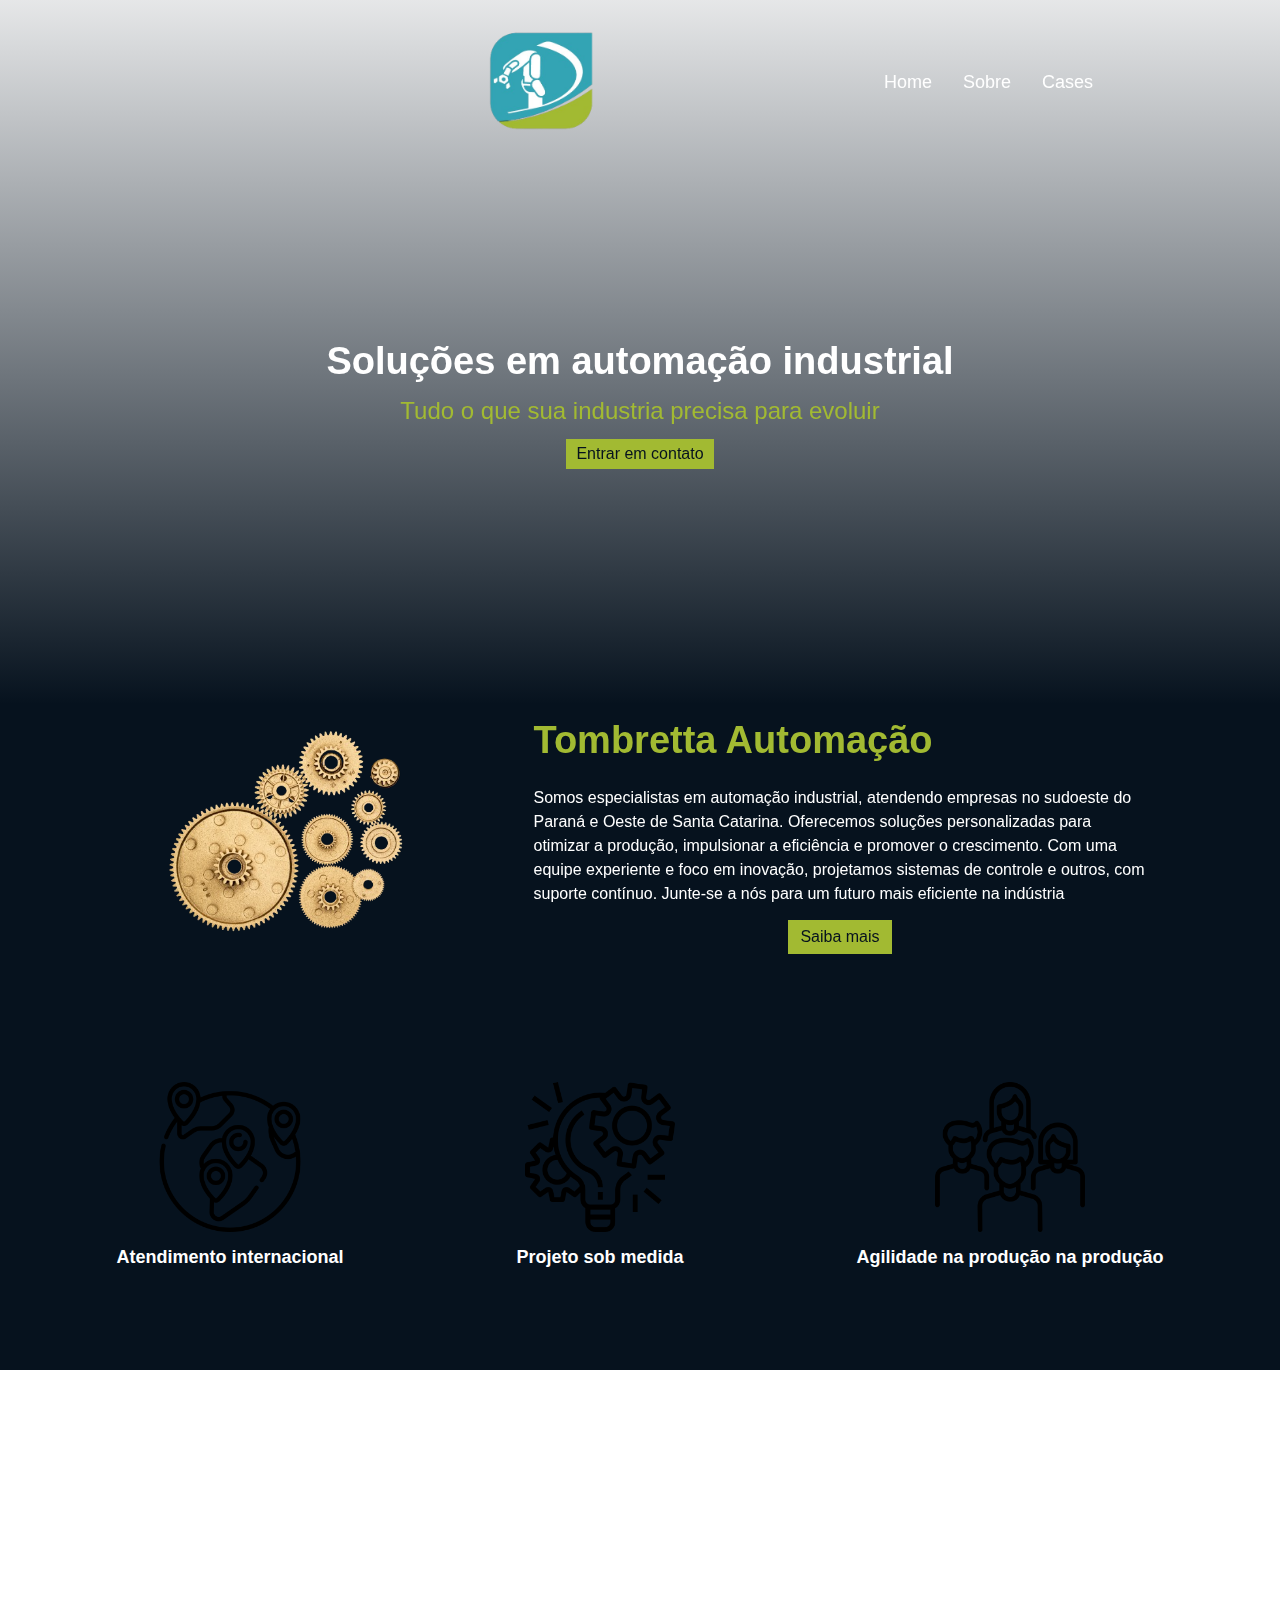
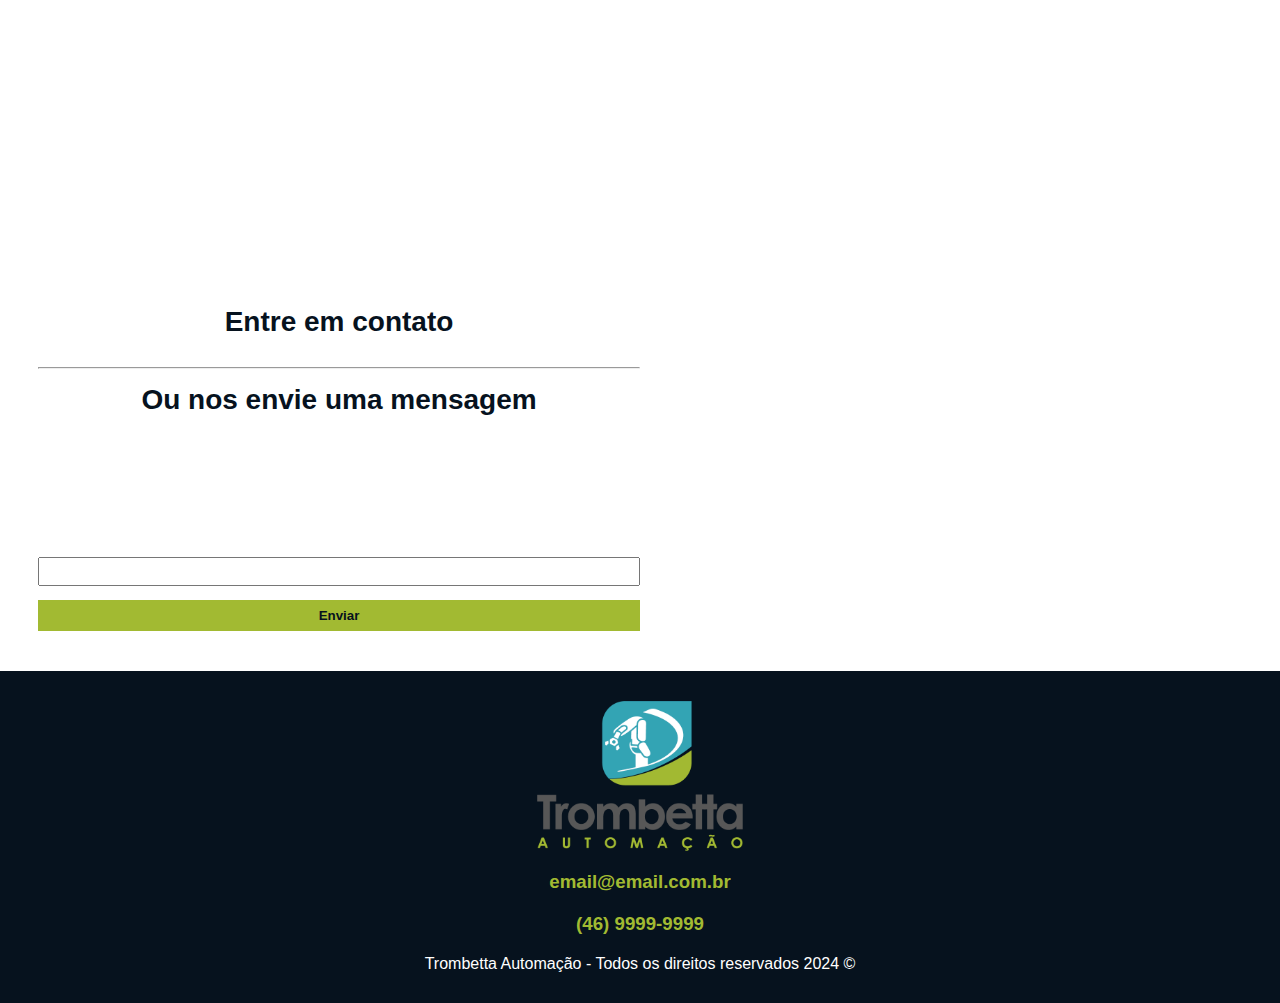
==== index.html @ 435d7c2f "first commit" ====
<!DOCTYPE html>
<html lang="en">
<head>
    <meta charset="UTF-8">
    <meta name="viewport" content="width=device-width, initial-scale=1.0">
    <!--Css-->
    <link href="https://unpkg.com/aos@2.3.1/dist/aos.css" rel="stylesheet"/>
    <!--icones-->
    <script src="https://unpkg.com/aos@2.3.1/dist/aos.js"></script>
    <!--Animação-->
    <link rel="stylesheet" href="styles.css">
    <link rel="stylesheet" href="https://cdnjs.cloudflare.com/ajax/libs/font-awesome/6.0.0-beta3/css/all.min.css" integrity="sha512-Fo3rlrZj/k7ujTnHg4CGR2D7kSs0v4LLanw2qksYuRlEzO+tcaEPQogQ0KaoGN26/zrn20ImR1DfuLWnOo7aBA==" crossorigin="anonymous" referrerpolicy="no-referrer" />
    <title>Trombetta Automação -Soluções em automação industrial</title>
</head>
<body>
    <!--header-->
    <div class="bg-header">
        <header>
            <nav class="container">
                <div class="icons-header" data-aos="fade-down">
                    <a href="#">
                        <i class="fa-brands fa-instagram fa-2x"></i>
                    </a>
                    <a href="#">
                        <i class="fa-brands fa-linkedin fa-2x"></i>
                    </a>
                    <a href="#">
                        <i class="fa-brands fa-whatsapp fa-2x"></i>
                    </a>
                </div>
                <div class="logo-header" data-aos="flip-left"
                data-aos-easing="ease-out-cubic"
                data-aos-duration="2000">
                    <img src="assets/logoheader-removebg-preview.png" alt="">
                </div>
                <div class="links-header" data-aos="fade-down">
                    <a href="#">Home</a>
                    <a href="#">Sobre</a>
                    <a href="#">Cases</a>
                </div>
                <div class="menu-mobile">
                    <button onClick='abrirMenu()'>
                        <img src="assets/cardapio.png" alt="">
                    </button>
                </div>
                <div id="menuMobile"  class="links-header-mobile">
                    <button onClick="fechar()">X</button>
                    <a href="#">Home</a>
                    <a href="#">Sobre</a>
                    <a href="#">Cases</a>
                    <div class="icons-header-mobile">
                        <a href="#">
                            <i class="fa-brands fa-instagram fa-2x"></i>
                        </a>
                        <a href="#">
                            <i class="fa-brands fa-linkedin fa-2x"></i>
                        </a>
                        <a href="#">
                            <i class="fa-brands fa-whatsapp fa-2x"></i>
                        </a>
                    </div>
                </div>
            </nav>  
            <section class="description-header" data-aos="zoom-in">
                <h1>
                    Soluções em automação industrial
                </h1>
                <span>
                    Tudo o que sua industria precisa para evoluir
                </span>
                <a href="#">
                    Entrar em contato
                </a>
            </section>        
        </header>
    </div>
    <!--sobre-->
    <section class="sobre container">
        <div class="img-sobre" data-aos="zoom-in">
            <img src="assets/engranagem.png" alt="">
        </div>
        <div class="description-sobre" data-aos="zoom-in-left">
            <h2>Tombretta Automação</h2>
            <p>
                Somos especialistas em automação industrial, atendendo empresas no sudoeste do Paraná e Oeste de Santa
                Catarina. Oferecemos soluções personalizadas para otimizar a produção, impulsionar a eficiência e promover o
                crescimento. Com uma equipe experiente e foco em inovação, projetamos sistemas de controle e outros, com
                suporte contínuo. Junte-se a nós para um futuro mais eficiente na indústria
            </p>
            <a href="#">Saiba mais</a>
        </div>
    </section>
    <!--ideias-->
    <section class="ideias container" >
        <div class="ideia">
            <img src="assets/internacional.png" alt="">
            <h5>Atendimento internacional</h5>
        </div>
        <div class="ideia">
            <img src="assets/gerenciamento-de-projetos.png" alt="">
            <h5>Projeto sob medida</h5>
        </div>
        <div class="ideia">
            <img src="assets/pessoas-juntas.png" alt="">
            <h5>Agilidade na produção na produção</h5>
        </div>
    </section>
    <!--cases-->
    <section class="cases-container container" data-aos="fade-up"
    data-aos-duration="3000">
        <h2>Cases</h2>
        <p>
            As <strong>melhores</strong> e mais <strong>atuais tecnologias</strong> trabalhando a favor do seu crescimento
        </p>
        <div class="cases">
            <div class="case">
                <img src="https://www.foment.com/wp-content/uploads/2018/01/industria-4.0.png" alt="">
                <div class="cases-info">
                    <span>Industria 4.0</span>
                    <a href="#">Saiba mais</a>
                </div>
            </div>
            <div class="case">
                <img src="https://avatars.mds.yandex.net/i?id=b4e3a65189e985feb6560a2d6c8445c24c251e05-10332876-images-thumbs&n=13" alt="">
                <div class="cases-info">
                    <span>Sistema de posicionamento</span>
                    <a href="#">Saiba mais</a>
                </div>
            </div>
            <div class="case">
                <img src="https://franklinempire.com/media/wysiwyg/services-banner/automation2.jpg" alt="">
                <div class="cases-info">
                    <span>Sistema de pesagem</span>
                    <a href="#">Saiba mais</a>
                </div>
            </div>
            <div class="case">
                <img src="https://avatars.mds.yandex.net/i?id=f93cc13735b51cd46ed39b1ab450ce4689fd800f-10108140-images-thumbs&n=13" alt="">
                <div class="cases-info">
                    <span>Programação CLP</span>
                    <a href="#">Saiba mais</a>
                </div>
            </div>
        </div>
    </section>
    <!--Contato-->
    <section class="contato container">
        <div class="contato-info">
            <h2>Entre em contato</h2>
            <div class="icons-contato">
                <a href="#">
                    <i class="fa-brands fa-instagram fa-2x"></i>
                </a>
                <a href="#">
                    <i class="fa-brands fa-linkedin fa-2x"></i>
                </a>
                <a href="#">
                    <i class="fa-brands fa-whatsapp fa-2x"></i>
                </a>
                <a href="#">
                    <i class="fa-regular fa-envelope fa-2x"></i>
                </a>
            </div>
            <hr>
            <h2>Ou nos envie uma mensagem</h2>
            <form class="form" action="">
                <label data-aos="fade-right" for="">Email</label>
                <input data-aos="fade-right" type="email" required>
                <label data-aos="fade-right" for="">Nome</label>
                <input data-aos="fade-right" type="text">
                <label data-aos="fade-right" for="">Telefone</label>
                <input type="number">
                <button>Enviar</button>
            </form>

        </div>
        <div class="localizacao-info">
            <iframe src="https://www.google.com/maps/embed?pb=!1m18!1m12!1m3!1d114559.07396530696!2d-52.8325105072287!3d-26.197619633475313!2m3!1f0!2f0!3f0!3m2!1i1024!2i768!4f13.1!3m3!1m2!1s0x94e5533f62e22c55%3A0x74c614e61d62d7ce!2sPato%20Branco%2C%20PR!5e0!3m2!1spt-BR!2sbr!4v1703848827843!5m2!1spt-BR!2sbr" width="100%" height="400px" style="border:0;" allowfullscreen="" loading="lazy" referrerpolicy="no-referrer-when-downgrade"></iframe>
        </div>
    </section>

    <footer class="footer">
        <img src="assets/Ativo 2TROMBETA_AUTO02.png" alt="">
        <h3>email@email.com.br</h3>
        <h3>(46) 9999-9999</h3>
        <span>Trombetta Automação - Todos os direitos reservados 2024 &copy;</span>
    </footer>
</body>
<script src="script.js"></script>
</html>
---- styles.css ----
@import url('https://fonts.googleapis.com/css2?family=Nanum+Gothic&display=swap');

:root{
    --principal:rgba(6, 18, 30, 0.1);
    --secundaria:#06121e;
    --verde1:#33a5b479;
    --musgo:#a2ba32;
    --musgo2:#a1ba32dc;
    --verde2:#206b75;
    --branco:white;
}
/*Globais*/
*{
    margin: 0;
    padding: 0;
    box-sizing: border-box;
    font-family: sans-serif;
}

a{
    text-decoration: none;
}

button{
    background-color: transparent;
    border: none;
}

/*header*/
.bg-header{
    background-image: linear-gradient(to bottom, rgba(6, 18, 30, 0.1), #06121e), url("./assets/11.svg");
        background-position: center;
        background-repeat: no-repeat;
        background-size: cover;
        z-index: -1;
}

.container {
    max-width: 1440px;
    margin: 0 auto;
    padding: 0 8px;
}

header{
    min-height: 500px;
    padding: 30px;
}

.icons-header{
    display: flex;
    gap: 14px;
}

.icons-header i{
    color: var(--branco);
}

.icons-header i:hover{
    color: var(--musgo);
}

header nav{
    display: flex;
    align-items: center;
    justify-content: space-around;
}

.logo-header img{
    height: 100px;
}

.links-header{
    display: flex;
    gap: 15px;
}

.links-header a{
    color: var(--branco);
    padding: 4px 8px;
    font-size: 18px;
}

.links-header a:hover{
    color: var(--musgo);
    border-bottom: 1px solid var(--musgo);
    padding: 4px 8px 2px 8px;
}

.description-header{
    margin: auto;
    min-height: 60vh;
    display: flex;
    flex-direction: column;
    align-items: center;
    justify-content: center;
    text-align: center;
}

.description-header h1{
    font-size: 38px;
    color: var(--branco);
    margin-bottom: 14px;
}

.description-header span{
    color: var(--musgo);
    margin-bottom: 14px;
    font-size: 24px;
}

.description-header a{
    padding: 6px 10px;
    background-color: transparent;
    color: var(--secundaria);
    background-color: var(--musgo);
}
/*menu-mobile*/
.menu-mobile{
    display: none;
}
.menu-mobile img{
    height: 60px;
    cursor: pointer;
}

#menuMobile{
    right: 0;
    top: 0;
    position: absolute;
    z-index: 999;
    display: none;
    align-items: center;
    justify-content: center;
    flex-direction: column;
    gap: 20px;
    background-color: var(--secundaria);
    height: 100%;
    width: 50%;
}
#menuMobile a{
    padding: 4px 8px;
    color: white;
}

#menuMobile a:hover{
    color: var(--musgo);
    padding: 4px 8px 3px 8px;
    border-bottom: 1px solid var(--musgo);
}
#menuMobile button{
    top: 10px;
    right: 5px;
    position: absolute;
    
    cursor: pointer;
    color: red;
    font-size: 14px;
    background-color: var(--musgo);
    padding: 5px;
}

@media screen and (max-width:768px) {
    .logo-header img{
        height: 70px;
    }
    
    .menu-mobile{
        display: flex;
    }

    .icons-header{
        display: none;
    }

    .links-header{
        display: none;
    }

    header nav{
        justify-content: space-between;
    }

   
}

/*sobre*/
.sobre{
    flex-wrap: wrap;
    display: flex;
    align-items: center;
    justify-content: center;
    background-color: var(--secundaria);
}

.img-sobre{
    max-width: 100%;
    overflow: hidden;
    display: flex;
}

.img-sobre img{
    margin: 0 auto;
    max-width: 400px;
}

.sobre h2{
    font-size: 38px;
    color: var(--musgo);
    margin-bottom: 24px;
}

.sobre p{
    color: var(--branco);
    line-height: 150%;
    margin-bottom: 14px;
}

.description-sobre{
    max-width: 613px;
    display: flex;
    flex-direction: column;
}

.description-sobre a{
    margin: 0 auto;
    max-width: 30%;
    padding: 8px 12px;
    background-color: var(--musgo);
    color: var(--secundaria);
}

.description-sobre a:hover{
    background-color: var(--musgo2);
}

@media screen and (max-width:768px) {
    .img-sobre {
        width: 100%;
    }

    .sobre h2{
        text-align: center;
    }
}
/*ideias*/
.ideias{
    display: flex;
    align-items: center;
    justify-content: space-around;
    min-height: 400px;
    background-color: var(--secundaria);
    flex-wrap: wrap;
    padding: 30px;
}

.ideia{
    margin-top: 10px;
    gap: 15px;
    display: flex;
    flex-direction: column;
    align-items: center;
}

.ideia img{
    width: 150px;
    filter: brightness(200%);
}

.ideia h5{
    font-size: 18px;
    color: var(--branco);
}
/*cases*/
.cases-container{
    display: flex;
    align-items: center;
    justify-content: center;
    flex-direction: column;
    padding: 54px 14px;
}

.cases-container h2{
    font-size: 38px;
    color: var(--secundaria);
}

.cases-container p{
    text-align: center;
    margin-bottom: 24px;
}
.cases{
    display: flex;
    align-items: center;
    justify-content: center;
    gap: 16px;
    flex-wrap: wrap;
}

.case{
    display: flex;
    flex-direction: column;
    border-radius: 8px;
    box-shadow: 0px -1px 17px -4px rgba(0, 0, 0, 0.5);
    overflow: hidden;
}

.case img{
    width: 100%;
    min-height: 250px;
    max-width: 354px;
    max-width: 354px;
    transition: transform 0.9s;
}

.case img:hover {
    transform: scale(1.2);
    z-index: 1;
}

.cases-info{
    color: var(--secundaria);
    width: 100%;
    display: flex;
    justify-content: space-between;
    padding: 14px;
    background-color: #fff;
    z-index: 99;
}

.case div a{
    padding: 4px 6px;
    background-color: var(--musgo);
}

.case div a:hover{
    cursor: default;
    padding: 4px 6px;
    background-color: var(--musgo2);
}

/*contato info*/

.contato{
    min-height: 400px;
    width: 100%;
    display: flex;
    align-items: center;
}

.contato-info{
    padding: 30px;
}

.contato div{
    flex: 1;
}

.icons-contato{
    display: flex;
    align-items: center;
    justify-content: space-between;
}

.contato h2{
    margin-bottom: 14px;
    font-size: 28px;
    text-align: center;
    color: var(--secundaria);
}

.contato a{
    margin: 0 auto;
    color: var(--musgo);
}

.contato a:hover{
    color: var(--secundaria);
}

.form{
    text-align: left;
    display: flex;
    flex-direction: column;
    justify-content: center;
}

input{
    padding: 5px 0;
    width: 100%;
}

label{
    padding: 5px 0 0 0;
}

hr{
    margin: 15px auto;
}

.form button{
    color: var(--secundaria);
    font-weight: bold;
    margin-top: 14px;
    padding: 8px 10px;
    background-color: var(--musgo);
}

@media screen and (max-width:700px) {
    .contato{
        display: flex;
        align-items: center;
        flex-direction: column;
    }
}

/*Footer*/
footer{
    padding: 30px;
    display: flex;
    align-items: center;
    justify-content: center;
    flex-direction: column;
    background-color: var(--secundaria);
    gap: 20px;
}

footer img{
    height: 150px;
}

footer h3{
    color: var(--musgo);
}

footer span{
    color: white;
}
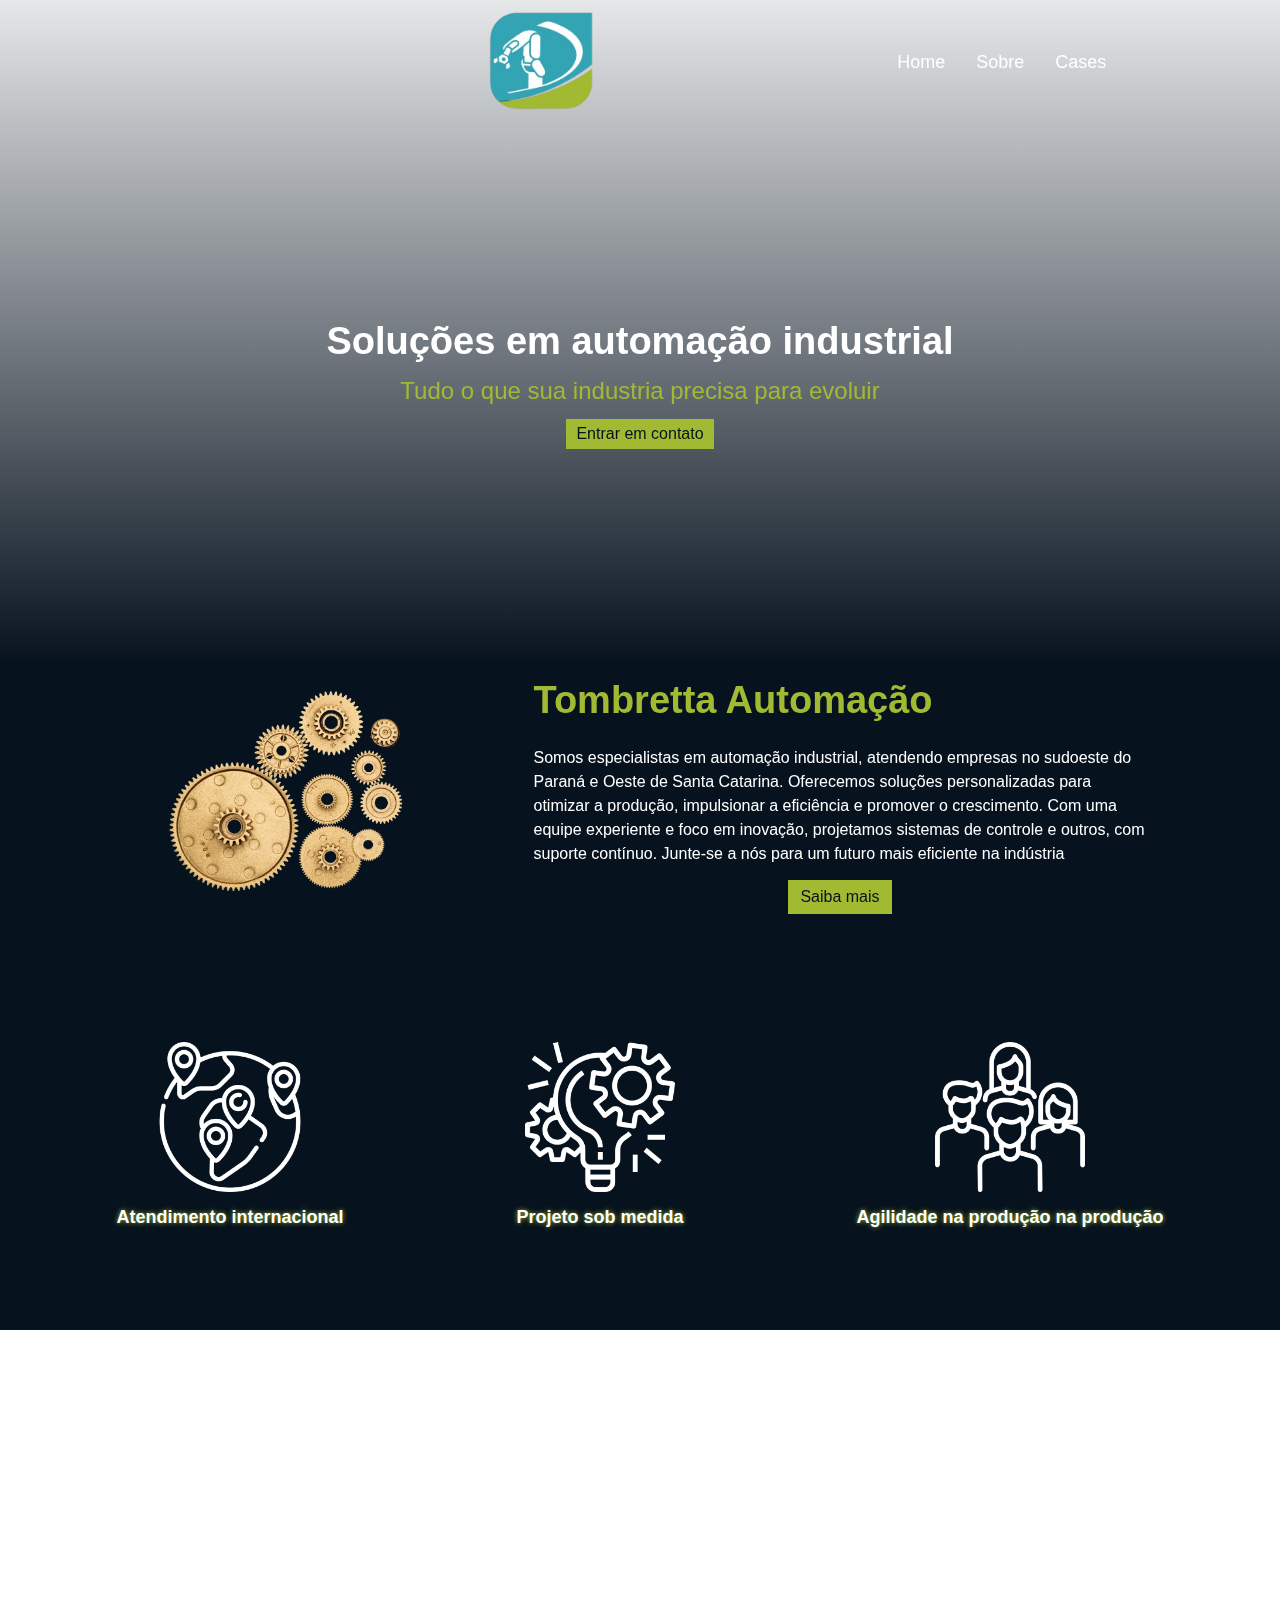
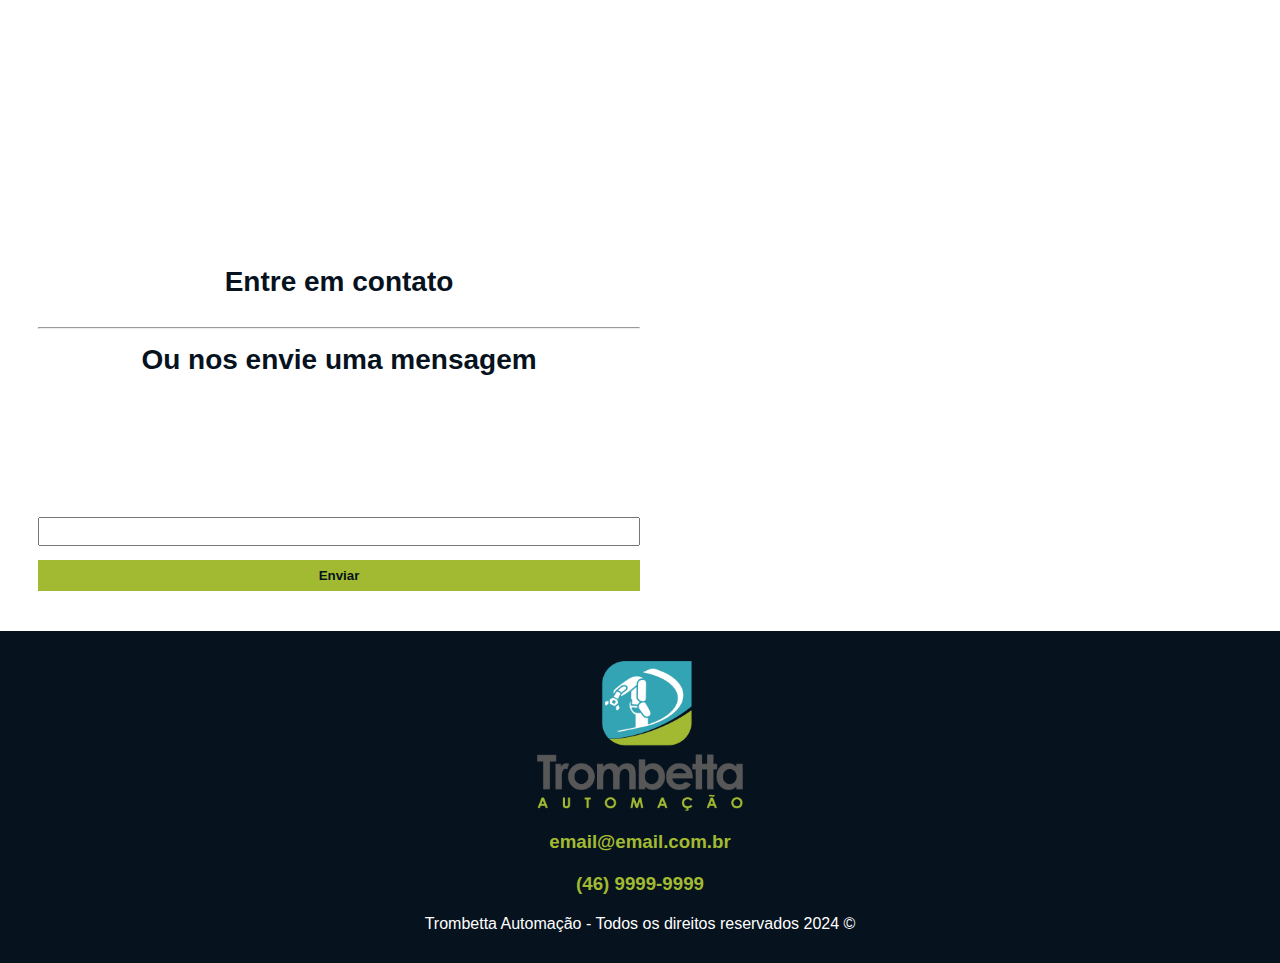
==== commit bdaed285: "atualização de layout" ====
--- a/index.html
+++ b/index.html
@@ -1,8 +1,9 @@
 <!DOCTYPE html>
-<html lang="en">
+<html lang="PT-BR">
 <head>
     <meta charset="UTF-8">
     <meta name="viewport" content="width=device-width, initial-scale=1.0">
+
     <!--Css-->
     <link href="https://unpkg.com/aos@2.3.1/dist/aos.css" rel="stylesheet"/>
     <!--icones-->
@@ -36,7 +37,7 @@
                 <div class="links-header" data-aos="fade-down">
                     <a href="#">Home</a>
                     <a href="#">Sobre</a>
-                    <a href="#">Cases</a>
+                    <a href="cases.html">Cases</a>
                 </div>
                 <div class="menu-mobile">
                     <button onClick='abrirMenu()'>
@@ -47,7 +48,7 @@
                     <button onClick="fechar()">X</button>
                     <a href="#">Home</a>
                     <a href="#">Sobre</a>
-                    <a href="#">Cases</a>
+                    <a href="cases.html">Cases</a>
                     <div class="icons-header-mobile">
                         <a href="#">
                             <i class="fa-brands fa-instagram fa-2x"></i>
@@ -117,28 +118,28 @@
                 <img src="https://www.foment.com/wp-content/uploads/2018/01/industria-4.0.png" alt="">
                 <div class="cases-info">
                     <span>Industria 4.0</span>
-                    <a href="#">Saiba mais</a>
+                    <a href="cases.html">Saiba mais</a>
                 </div>
             </div>
             <div class="case">
                 <img src="https://avatars.mds.yandex.net/i?id=b4e3a65189e985feb6560a2d6c8445c24c251e05-10332876-images-thumbs&n=13" alt="">
                 <div class="cases-info">
                     <span>Sistema de posicionamento</span>
-                    <a href="#">Saiba mais</a>
+                    <a href="cases.html">Saiba mais</a>
                 </div>
             </div>
             <div class="case">
                 <img src="https://franklinempire.com/media/wysiwyg/services-banner/automation2.jpg" alt="">
                 <div class="cases-info">
                     <span>Sistema de pesagem</span>
-                    <a href="#">Saiba mais</a>
+                    <a href="cases.html">Saiba mais</a>
                 </div>
             </div>
             <div class="case">
                 <img src="https://avatars.mds.yandex.net/i?id=f93cc13735b51cd46ed39b1ab450ce4689fd800f-10108140-images-thumbs&n=13" alt="">
                 <div class="cases-info">
                     <span>Programação CLP</span>
-                    <a href="#">Saiba mais</a>
+                    <a href="cases.html">Saiba mais</a>
                 </div>
             </div>
         </div>
@@ -186,5 +187,5 @@
         <span>Trombetta Automação - Todos os direitos reservados 2024 &copy;</span>
     </footer>
 </body>
-<script src="script.js"></script>
+<script src="script.js" defer></script>
 </html>--- a/styles.css
+++ b/styles.css
@@ -17,6 +17,10 @@
     font-family: sans-serif;
 }
 
+body{
+    max-width: 100vw;
+}
+
 a{
     text-decoration: none;
 }
@@ -25,6 +29,7 @@
     background-color: transparent;
     border: none;
 }
+
 
 /*header*/
 .bg-header{
@@ -39,11 +44,13 @@
     max-width: 1440px;
     margin: 0 auto;
     padding: 0 8px;
+    max-width: 100%;
 }
 
 header{
     min-height: 500px;
-    padding: 30px;
+    padding: 10px;
+    max-width: 100%;
 }
 
 .icons-header{
@@ -185,6 +192,7 @@
 
 /*sobre*/
 .sobre{
+    max-width: 100%;
     flex-wrap: wrap;
     display: flex;
     align-items: center;
@@ -193,7 +201,7 @@
 }
 
 .img-sobre{
-    max-width: 100%;
+    max-width: 100vw;
     overflow: hidden;
     display: flex;
 }
@@ -261,14 +269,16 @@
     align-items: center;
 }
 
+
 .ideia img{
     width: 150px;
-    filter: brightness(200%);
+    filter: invert(100%);
 }
 
 .ideia h5{
     font-size: 18px;
     color: var(--branco);
+    text-shadow: 0px 0px 5px #a2ba32;
 }
 /*cases*/
 .cases-container{
@@ -333,10 +343,11 @@
 }
 
 .case div a:hover{
-    cursor: default;
+    cursor: pointer;
     padding: 4px 6px;
     background-color: var(--musgo2);
 }
+
 
 /*contato info*/
 
@@ -434,4 +445,62 @@
 
 footer span{
     color: white;
+}
+
+/*cases.html*/
+.cases-sextion{
+    display: flex;
+    flex-direction: column;
+    padding: 10px;
+}
+
+.cases-sextion span{
+    text-align: center;
+    font-size: 38px;
+    color: var(--secundaria);
+    margin-bottom: 14px;
+}
+
+.cases-sextion p{
+    max-width: 80%;
+    margin: 0 auto;
+    text-align: center;
+    margin-bottom: 24px;
+}
+.img-cases-pg{
+    gap: 5px;
+    display: flex;
+    align-items: center;
+    flex-wrap: wrap;
+    overflow: hidden;
+}
+
+.img-cases-pg img{
+    flex: 1;
+    height: 200px;
+    max-width: 250px;
+    cursor: pointer;  
+}
+
+.img-cases-pg img:hover{
+    z-index: 1;
+    animation: scaleAnimation 2s;
+}
+
+@keyframes scaleAnimation {
+    0% {
+        transform: scale(1);
+    }
+    100% {
+        transform: scale(1.2);
+    }
+}
+
+@media screen and (max-width:700px) {
+    .img-cases-pg img{
+        flex: 1;
+        height: 200px;
+        max-width:500px;
+        cursor: pointer;  
+    }
 }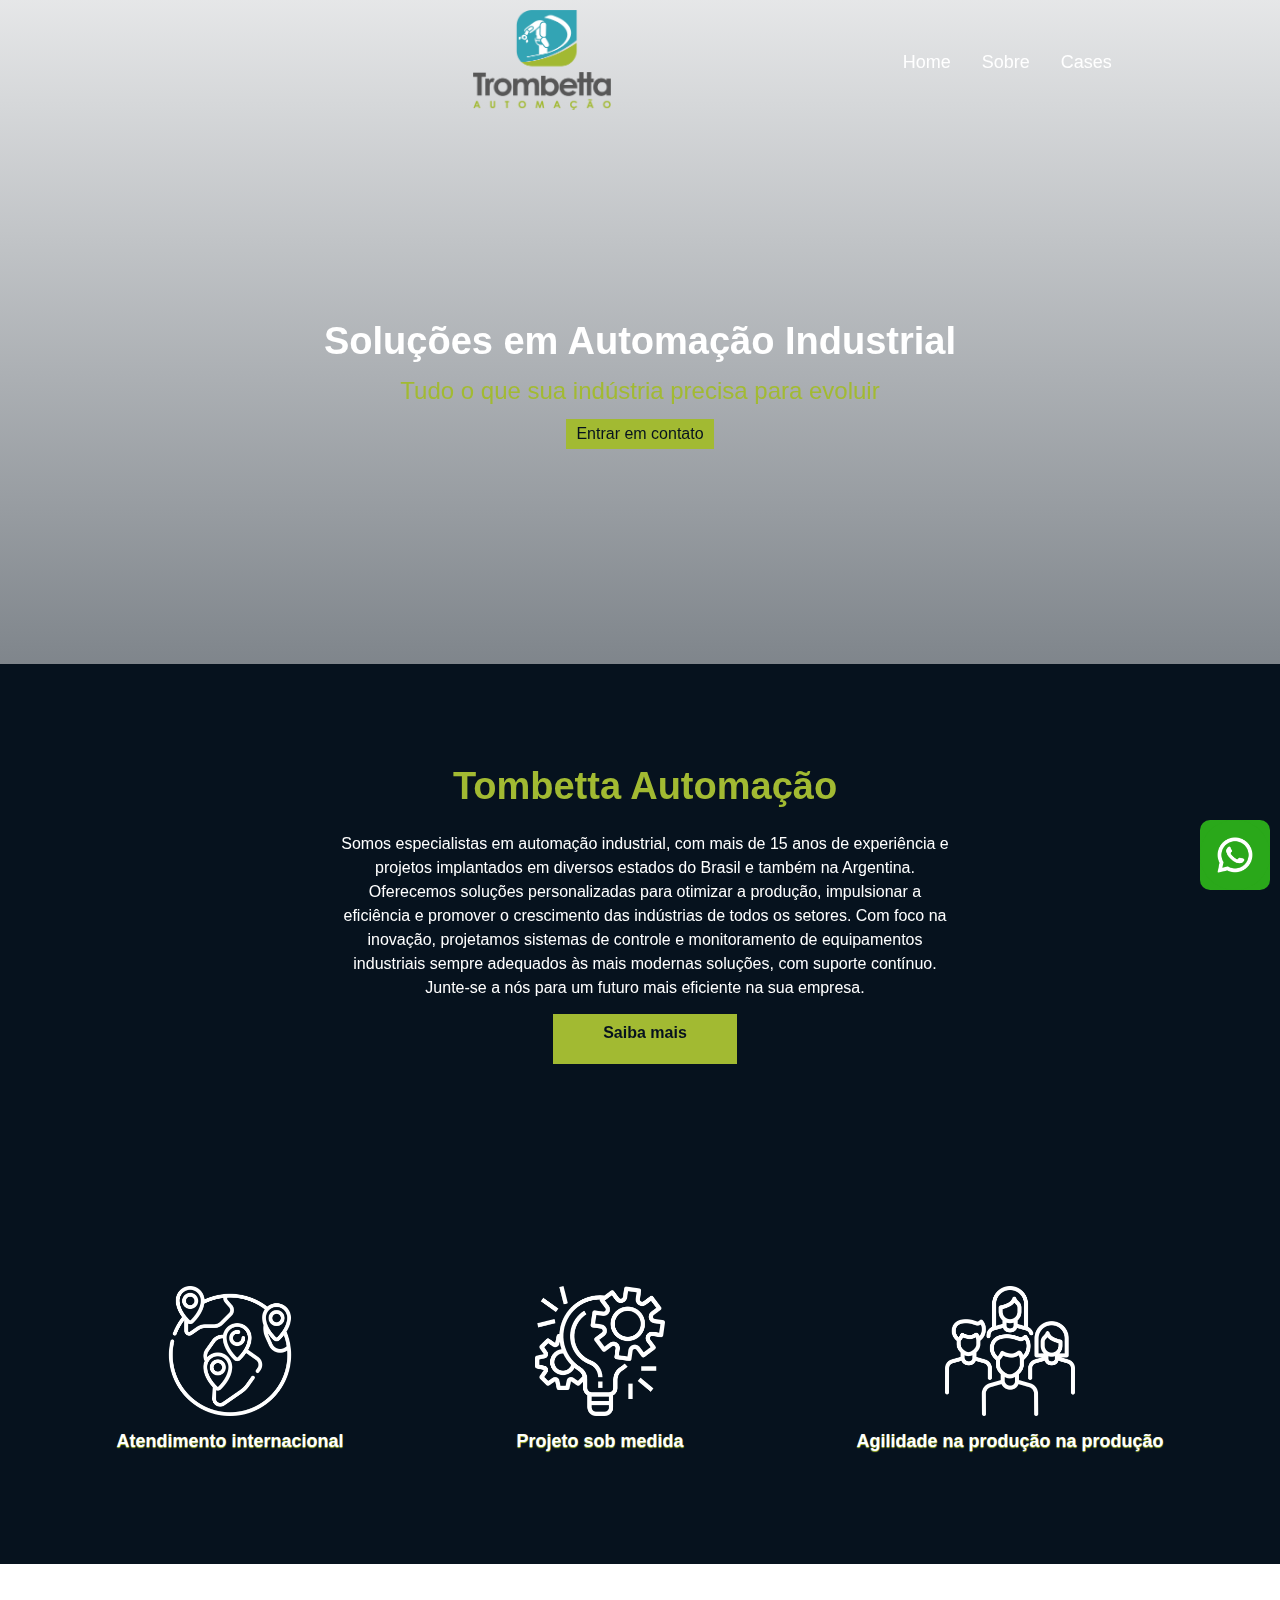
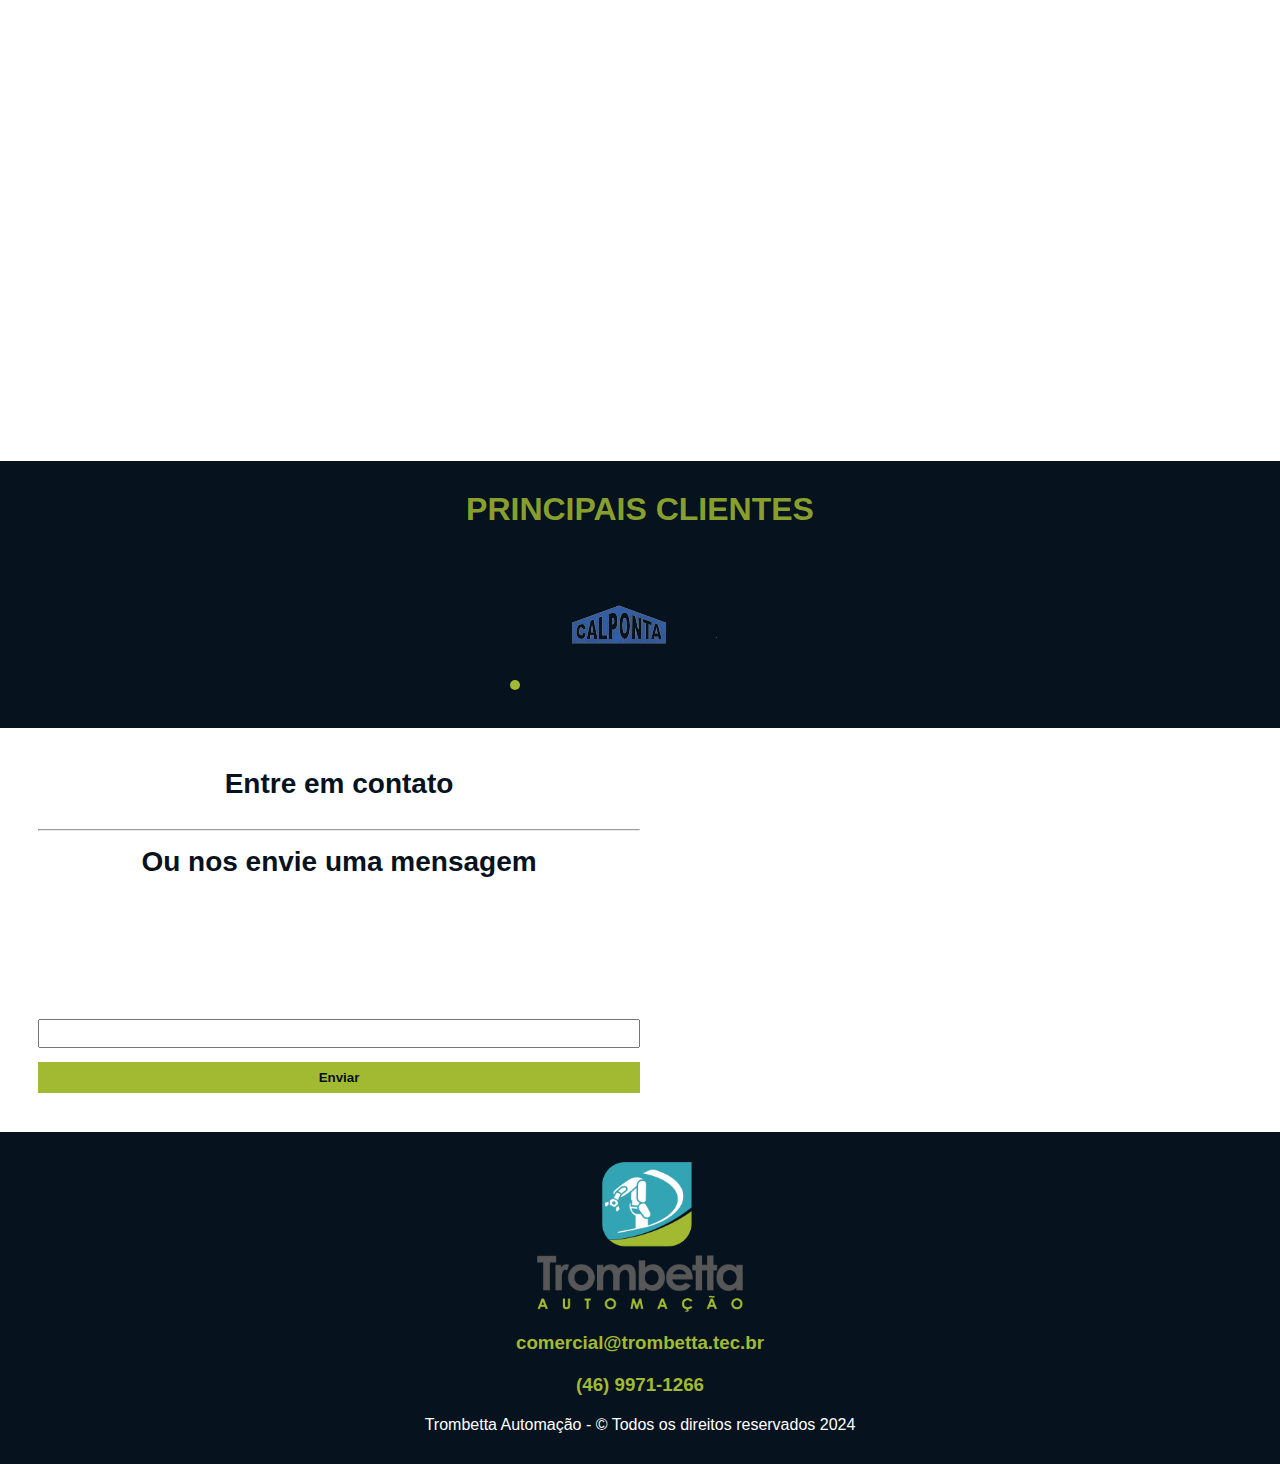
==== commit c5b16e1c: "alterações" ====
--- a/index.html
+++ b/index.html
@@ -25,14 +25,14 @@
                     <a href="#">
                         <i class="fa-brands fa-linkedin fa-2x"></i>
                     </a>
-                    <a href="#">
+                    <a href="https://wa.me/554699711266" target="_blank">
                         <i class="fa-brands fa-whatsapp fa-2x"></i>
                     </a>
                 </div>
                 <div class="logo-header" data-aos="flip-left"
                 data-aos-easing="ease-out-cubic"
                 data-aos-duration="2000">
-                    <img src="assets/logoheader-removebg-preview.png" alt="">
+                    <img src="assets/Ativo 2TROMBETA_AUTO02.png" alt="">
                 </div>
                 <div class="links-header" data-aos="fade-down">
                     <a href="#">Home</a>
@@ -64,12 +64,12 @@
             </nav>  
             <section class="description-header" data-aos="zoom-in">
                 <h1>
-                    Soluções em automação industrial
+                    Soluções em Automação Industrial
                 </h1>
                 <span>
-                    Tudo o que sua industria precisa para evoluir
+                    Tudo o que sua indústria precisa para evoluir
                 </span>
-                <a href="#">
+                <a href="https://wa.me/554699711266" target="_blank">
                     Entrar em contato
                 </a>
             </section>        
@@ -78,17 +78,14 @@
     <!--sobre-->
     <section class="sobre container">
         <div class="img-sobre" data-aos="zoom-in">
-            <img src="assets/engranagem.png" alt="">
+            <img src="https://www.europeanbusinessreview.com/wp-content/uploads/2023/09/Foundational-capabilities.png" alt="">
         </div>
         <div class="description-sobre" data-aos="zoom-in-left">
-            <h2>Tombretta Automação</h2>
+            <h2>Tombetta Automação</h2>
             <p>
-                Somos especialistas em automação industrial, atendendo empresas no sudoeste do Paraná e Oeste de Santa
-                Catarina. Oferecemos soluções personalizadas para otimizar a produção, impulsionar a eficiência e promover o
-                crescimento. Com uma equipe experiente e foco em inovação, projetamos sistemas de controle e outros, com
-                suporte contínuo. Junte-se a nós para um futuro mais eficiente na indústria
+                Somos especialistas em automação industrial, com mais de 15 anos de experiência e projetos implantados em diversos estados do Brasil e também na Argentina. Oferecemos soluções personalizadas para otimizar a produção, impulsionar a eficiência e promover o crescimento das indústrias de todos os setores. Com foco na inovação, projetamos sistemas de controle e monitoramento de equipamentos industriais sempre adequados às mais modernas soluções, com suporte contínuo. Junte-se a nós para um futuro mais eficiente na sua empresa.
             </p>
-            <a href="#">Saiba mais</a>
+            <a href="https://wa.me/554699711266" target="_blank">Saiba mais</a>
         </div>
     </section>
     <!--ideias-->
@@ -109,7 +106,7 @@
     <!--cases-->
     <section class="cases-container container" data-aos="fade-up"
     data-aos-duration="3000">
-        <h2>Cases</h2>
+        <h2>Principais Serviços</h2>
         <p>
             As <strong>melhores</strong> e mais <strong>atuais tecnologias</strong> trabalhando a favor do seu crescimento
         </p>
@@ -144,6 +141,66 @@
             </div>
         </div>
     </section>
+    <!--clientes-->
+    <section>
+        <h1 class="titulo">PRINCIPAIS CLIENTES</h1>
+    </section>
+    <div class="slider">
+        <div class="slides">
+            <!--radio button-->
+            <input type="radio" name="radio-btn" id="radio1">
+            <input type="radio" name="radio-btn" id="radio2">
+            <input type="radio" name="radio-btn" id="radio3">
+            <input type="radio" name="radio-btn" id="radio4">
+            <input type="radio" name="radio-btn" id="radio5">
+            <input type="radio" name="radio-btn" id="radio6">
+
+            <!--slides img-->
+            <div class="slide first">
+                
+                <a href=""><img src="assets/calponta-removebg-preview.png" alt=""></a>
+            </div>
+            <div class="slide">
+                
+                <a href=""><img src="assets/paviment-removebg-preview.png" alt=""></a>
+            </div>
+            <div class="slide">
+                <a href=""><img src="assets/atlas-removebg-preview.png" alt=""></a>
+                
+            </div>
+            <div class="slide">
+                <a href=""><img src="assets/sutil-removebg-preview.png" alt=""></a>
+                
+            </div>
+            <div class="slide">
+                <span>Aramart</span>
+                
+            </div>
+            <div class="slide">
+                <span>Coopertradição</span>
+                
+            </div>
+
+            <!--navigation auto-->
+            <div class="navigation-auto">
+                <div class="auto-btn1"></div>
+                <div class="auto-btn2"></div>
+                <div class="auto-btn3"></div>
+                <div class="auto-btn4"></div>
+                <div class="auto-btn5"></div>
+                <div class="auto-btn6"></div>
+            </div>
+        </div>
+
+        <div class="manual-navigation">
+            <label for="radio1" class="manual-btn"></label>
+            <label for="radio2" class="manual-btn"></label>
+            <label for="radio3" class="manual-btn"></label>
+            <label for="radio4" class="manual-btn"></label>
+            <label for="radio5" class="manual-btn"></label>
+            <label for="radio6" class="manual-btn"></label>
+        </div>
+    </div>
     <!--Contato-->
     <section class="contato container">
         <div class="contato-info">
@@ -155,7 +212,7 @@
                 <a href="#">
                     <i class="fa-brands fa-linkedin fa-2x"></i>
                 </a>
-                <a href="#">
+                <a href="https://wa.me/554699711266" target="_blank">
                     <i class="fa-brands fa-whatsapp fa-2x"></i>
                 </a>
                 <a href="#">
@@ -176,16 +233,18 @@
 
         </div>
         <div class="localizacao-info">
-            <iframe src="https://www.google.com/maps/embed?pb=!1m18!1m12!1m3!1d114559.07396530696!2d-52.8325105072287!3d-26.197619633475313!2m3!1f0!2f0!3f0!3m2!1i1024!2i768!4f13.1!3m3!1m2!1s0x94e5533f62e22c55%3A0x74c614e61d62d7ce!2sPato%20Branco%2C%20PR!5e0!3m2!1spt-BR!2sbr!4v1703848827843!5m2!1spt-BR!2sbr" width="100%" height="400px" style="border:0;" allowfullscreen="" loading="lazy" referrerpolicy="no-referrer-when-downgrade"></iframe>
+            <iframe width="100%" src="https://www.google.com/maps/embed?pb=!1m18!1m12!1m3!1d114559.07396530696!2d-52.8325105072287!3d-26.197619633475313!2m3!1f0!2f0!3f0!3m2!1i1024!2i768!4f13.1!3m3!1m2!1s0x94e5533f62e22c55%3A0x74c614e61d62d7ce!2sPato%20Branco%2C%20PR!5e0!3m2!1spt-BR!2sbr!4v1703848827843!5m2!1spt-BR!2sbr" width="100%" height="400px" style="border:0;" allowfullscreen="" loading="lazy" referrerpolicy="no-referrer-when-downgrade"></iframe>
         </div>
     </section>
 
     <footer class="footer">
         <img src="assets/Ativo 2TROMBETA_AUTO02.png" alt="">
-        <h3>email@email.com.br</h3>
-        <h3>(46) 9999-9999</h3>
-        <span>Trombetta Automação - Todos os direitos reservados 2024 &copy;</span>
+        <h3>comercial@trombetta.tec.br</h3>
+        <h3>(46) 9971-1266</h3>
+        <span>Trombetta Automação - &copy; Todos os direitos reservados 2024</span>
     </footer>
+    
+    <a href="https://wa.me/554699711266" target="_blank"><img src="assets/whatsapp.png" alt="whatsapp" class="whats"></a>
 </body>
 <script src="script.js" defer></script>
 </html>--- a/styles.css
+++ b/styles.css
@@ -1,4 +1,6 @@
 @import url('https://fonts.googleapis.com/css2?family=Nanum+Gothic&display=swap');
+@import url('https://fonts.googleapis.com/css2?family=Anton&display=swap');
+
 
 :root{
     --principal:rgba(6, 18, 30, 0.1);
@@ -33,7 +35,7 @@
 
 /*header*/
 .bg-header{
-    background-image: linear-gradient(to bottom, rgba(6, 18, 30, 0.1), #06121e), url("./assets/11.svg");
+    background-image: linear-gradient(to bottom, rgba(6, 18, 30, 0.1), #06121e83), url("./assets/11.svg");
         background-position: center;
         background-repeat: no-repeat;
         background-size: cover;
@@ -192,23 +194,28 @@
 
 /*sobre*/
 .sobre{
+    min-height: 500px;
     max-width: 100%;
     flex-wrap: wrap;
     display: flex;
     align-items: center;
     justify-content: center;
     background-color: var(--secundaria);
+    text-align: center;
+    padding: 30px;
+    gap: 10px;
 }
 
 .img-sobre{
-    max-width: 100vw;
+    max-width: 100%;
     overflow: hidden;
     display: flex;
 }
 
 .img-sobre img{
     margin: 0 auto;
-    max-width: 400px;
+    max-width: 465px;
+    max-height: 100%;
 }
 
 .sobre h2{
@@ -230,9 +237,12 @@
 }
 
 .description-sobre a{
+    font-weight: bold;
+    text-align: center;
+    height: 50px;
     margin: 0 auto;
-    max-width: 30%;
-    padding: 8px 12px;
+    width: 30%;
+    padding: 10px;
     background-color: var(--musgo);
     color: var(--secundaria);
 }
@@ -243,7 +253,7 @@
 
 @media screen and (max-width:768px) {
     .img-sobre {
-        width: 100%;
+        display: none;
     }
 
     .sobre h2{
@@ -262,6 +272,7 @@
 }
 
 .ideia{
+    gap: 10px;
     margin-top: 10px;
     gap: 15px;
     display: flex;
@@ -271,14 +282,14 @@
 
 
 .ideia img{
-    width: 150px;
+    width: 130px;
     filter: invert(100%);
 }
 
 .ideia h5{
     font-size: 18px;
     color: var(--branco);
-    text-shadow: 0px 0px 5px #a2ba32;
+    text-shadow: 0px 1px 1px #a2ba32;
 }
 /*cases*/
 .cases-container{
@@ -348,6 +359,137 @@
     background-color: var(--musgo2);
 }
 
+/*clientes*/
+
+.slider{
+    overflow: hidden;
+    background-color: var(--secundaria);
+    min-height: 200px;
+    
+}
+
+.titulo{
+    text-align: center;
+    background-color: var(--secundaria);
+    padding: 30px 30px 0px 30px;
+    color: var(--musgo2);
+}
+
+.slides{
+    margin: 0;
+    padding: 0;
+    width: 600%;
+    min-height: 200px;
+    display: flex;
+
+}
+
+.slides input{
+    display: none;
+}
+
+.slide{
+    background-color: var(--secundaria);
+    width: 16%;
+    display: flex;
+    align-items: center;
+    justify-content: center;
+    flex-direction: column;
+
+}
+
+.slide span{
+    color: white;
+    font-size: 38px;
+    margin-bottom: 10px;
+    font-family: 'Anton', sans-serif;
+    letter-spacing: 3px;
+}
+
+.slide a{
+    cursor: pointer;
+}
+
+.manual-navigation{
+    display: none;
+}
+
+.manual-btn{  
+    display: flex;
+    border: 2px solid black;
+    padding: 5px;
+    border-radius: 10px;
+    cursor: pointer;
+    transition: 1s;
+}
+
+.manual-btn:not(:last-child){
+    margin-right: 10px;
+}
+
+.manual-btn:hover{
+    background-color: var(--musgo);
+}
+
+
+#radio1:checked ~ .first{
+    margin-left: 0;
+}
+
+#radio2:checked ~ .first{
+    margin-left: -16%;
+}
+
+#radio3:checked ~ .first{
+    margin-left: -32%;
+}
+
+#radio4:checked ~ .first{
+    margin-left: -48%;
+}
+#radio5:checked ~ .first{
+    margin-left: -64%;
+}
+#radio6:checked ~ .first{
+    margin-left: -80%;
+}
+
+.navigation-auto div{
+    padding: 5px;
+    border-radius: 10px;
+    cursor: pointer;
+    transition: 1s;
+}
+.navigation-auto{
+    position: absolute;
+    width: 100%;
+    margin-top: 152px;
+    display: flex;
+    justify-content: center;
+}
+
+.navigation-auto div:not(:last-child){
+    margin-right: 40px;
+}
+
+#radio1:checked ~ .navigation-auto .auto-btn1{
+    background-color: var(--musgo);
+}
+#radio2:checked ~ .navigation-auto .auto-btn2{
+    background-color: var(--musgo);
+}
+#radio3:checked ~ .navigation-auto .auto-btn3{
+    background-color: var(--musgo);
+}
+#radio4:checked ~ .navigation-auto .auto-btn4{
+    background-color: var(--musgo);
+}
+#radio5:checked ~ .navigation-auto .auto-btn5{
+    background-color: var(--musgo);
+}
+#radio6:checked ~ .navigation-auto .auto-btn6{
+    background-color: var(--musgo);
+}
 
 /*contato info*/
 
@@ -364,6 +506,7 @@
 
 .contato div{
     flex: 1;
+    width: 100%;
 }
 
 .icons-contato{
@@ -445,6 +588,17 @@
 
 footer span{
     color: white;
+}
+
+.whats{
+    cursor: pointer;
+    width: 70px;
+    background-color: #2aa81a;
+    border-radius: 10px;
+    position: fixed;
+    bottom: 10px;
+    right: 10px;
+    z-index: 999;
 }
 
 /*cases.html*/
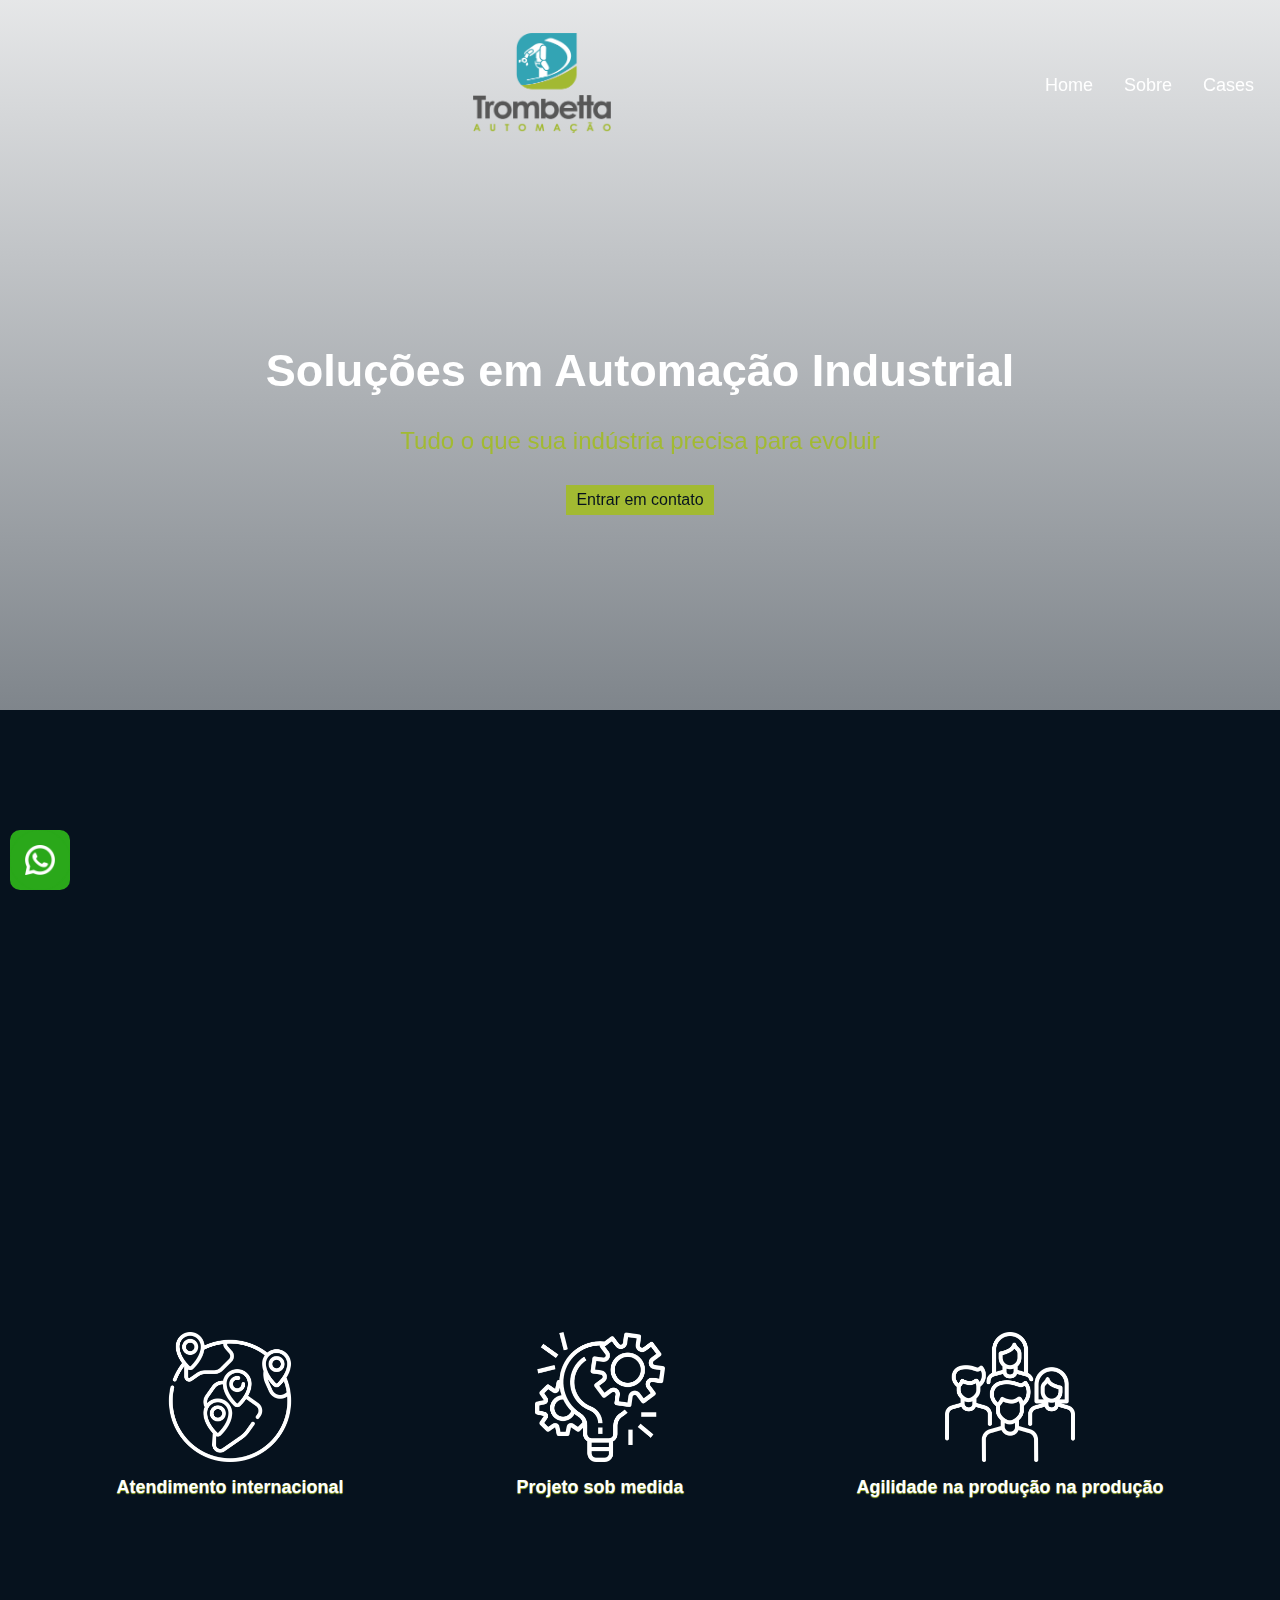
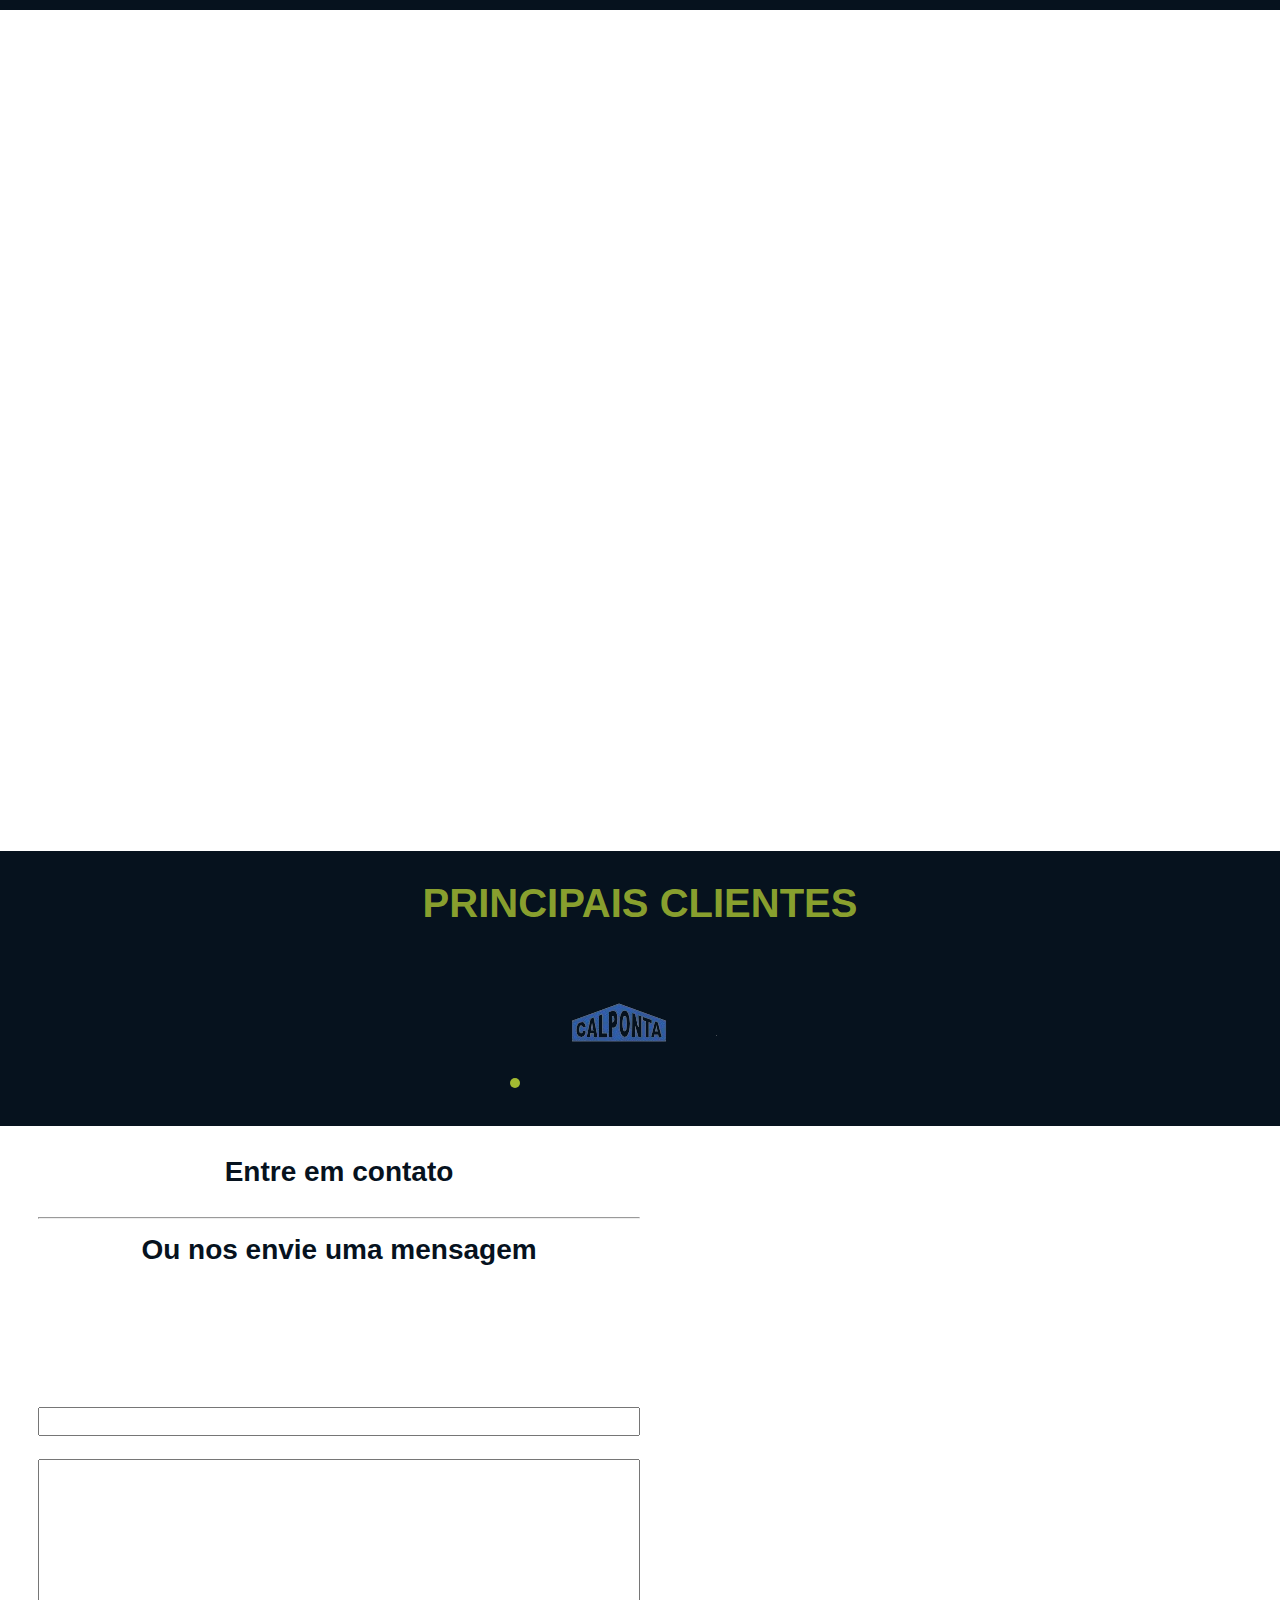
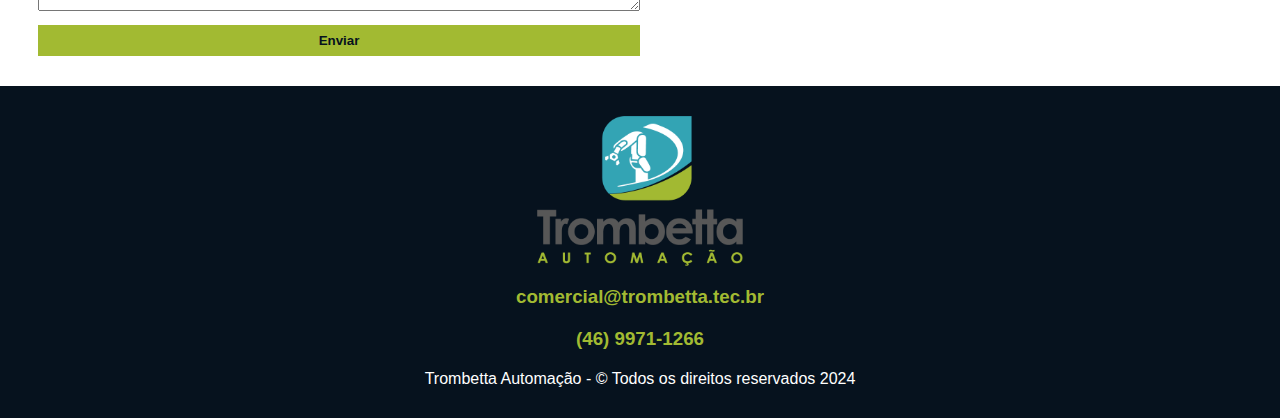
==== commit 9b54248a: "atualização de layout" ====
--- a/index.html
+++ b/index.html
@@ -19,14 +19,14 @@
         <header>
             <nav class="container">
                 <div class="icons-header" data-aos="fade-down">
-                    <a href="#">
+                    <a href="https://wa.me/554699711266" target="_blank">
+                        <i class="fa-brands fa-whatsapp fa-2x"></i>
+                    </a>
+                    <a href="https://wa.me/554699711266" target="_blank">
                         <i class="fa-brands fa-instagram fa-2x"></i>
                     </a>
-                    <a href="#">
+                    <a href="https://wa.me/554699711266" target="_blank">
                         <i class="fa-brands fa-linkedin fa-2x"></i>
-                    </a>
-                    <a href="https://wa.me/554699711266" target="_blank">
-                        <i class="fa-brands fa-whatsapp fa-2x"></i>
                     </a>
                 </div>
                 <div class="logo-header" data-aos="flip-left"
@@ -46,17 +46,12 @@
                 </div>
                 <div id="menuMobile"  class="links-header-mobile">
                     <button onClick="fechar()">X</button>
+                    <img class="img-menu-mobile" src="assets/Ativo 2TROMBETA_AUTO02.png" alt="">
                     <a href="#">Home</a>
                     <a href="#">Sobre</a>
                     <a href="cases.html">Cases</a>
                     <div class="icons-header-mobile">
-                        <a href="#">
-                            <i class="fa-brands fa-instagram fa-2x"></i>
-                        </a>
-                        <a href="#">
-                            <i class="fa-brands fa-linkedin fa-2x"></i>
-                        </a>
-                        <a href="#">
+                        <a href="https://wa.me/554699711266">
                             <i class="fa-brands fa-whatsapp fa-2x"></i>
                         </a>
                     </div>
@@ -121,7 +116,7 @@
             <div class="case">
                 <img src="https://avatars.mds.yandex.net/i?id=b4e3a65189e985feb6560a2d6c8445c24c251e05-10332876-images-thumbs&n=13" alt="">
                 <div class="cases-info">
-                    <span>Sistema de posicionamento</span>
+                    <span>Sistema de posição</span>
                     <a href="cases.html">Saiba mais</a>
                 </div>
             </div>
@@ -135,7 +130,28 @@
             <div class="case">
                 <img src="https://avatars.mds.yandex.net/i?id=f93cc13735b51cd46ed39b1ab450ce4689fd800f-10108140-images-thumbs&n=13" alt="">
                 <div class="cases-info">
-                    <span>Programação CLP</span>
+                    <span>Programação</span>
+                    <a href="cases.html">Saiba mais</a>
+                </div>
+            </div>
+            <div class="case">
+                <img src="https://avatars.mds.yandex.net/i?id=f93cc13735b51cd46ed39b1ab450ce4689fd800f-10108140-images-thumbs&n=13" alt="">
+                <div class="cases-info">
+                    <span>Comércio de Materiais </span>
+                    <a href="cases.html">Saiba mais</a>
+                </div>
+            </div>
+            <div class="case">
+                <img src="https://avatars.mds.yandex.net/i?id=f93cc13735b51cd46ed39b1ab450ce4689fd800f-10108140-images-thumbs&n=13" alt="">
+                <div class="cases-info">
+                    <span>Retroffit</span>
+                    <a href="cases.html">Saiba mais</a>
+                </div>
+            </div>
+            <div class="case">
+                <img src="https://avatars.mds.yandex.net/i?id=f93cc13735b51cd46ed39b1ab450ce4689fd800f-10108140-images-thumbs&n=13" alt="">
+                <div class="cases-info">
+                    <span>NR10 e NR12</span>
                     <a href="cases.html">Saiba mais</a>
                 </div>
             </div>
@@ -207,28 +223,24 @@
             <h2>Entre em contato</h2>
             <div class="icons-contato">
                 <a href="#">
-                    <i class="fa-brands fa-instagram fa-2x"></i>
-                </a>
-                <a href="#">
-                    <i class="fa-brands fa-linkedin fa-2x"></i>
-                </a>
                 <a href="https://wa.me/554699711266" target="_blank">
                     <i class="fa-brands fa-whatsapp fa-2x"></i>
                 </a>
-                <a href="#">
-                    <i class="fa-regular fa-envelope fa-2x"></i>
-                </a>
             </div>
             <hr>
             <h2>Ou nos envie uma mensagem</h2>
-            <form class="form" action="">
+            <form class="form" action="https://formsubmit.co/comercial@trombetta.tec.br" method="POST">
+                <input type="hidden" name="_captcha" value="false">
+                <input type="hidden" name="_next" value="https://yourdomain.co/thanks.html">
                 <label data-aos="fade-right" for="">Email</label>
-                <input data-aos="fade-right" type="email" required>
+                <input type="mail" name="E-mail" required data-aos="fade-right" type="email" required>
                 <label data-aos="fade-right" for="">Nome</label>
-                <input data-aos="fade-right" type="text">
+                <input type="text" name="Nome" data-aos="fade-right" required>
                 <label data-aos="fade-right" for="">Telefone</label>
-                <input type="number">
-                <button>Enviar</button>
+                <input type="number" name="Telefone" required>
+                <label data-aos="fade-right" for="">Descrição</label>
+                <textarea name="Descrição" id="input-text" cols="30" rows="10" required></textarea>
+                <button type="submit">Enviar</button>
             </form>
 
         </div>
@@ -245,6 +257,9 @@
     </footer>
     
     <a href="https://wa.me/554699711266" target="_blank"><img src="assets/whatsapp.png" alt="whatsapp" class="whats"></a>
+    <!--
+    <a href="index.html"><img src="assets/de-volta-ao-topo.png" alt="topo" class="topo"></a>
+    -->
 </body>
 <script src="script.js" defer></script>
 </html>--- a/styles.css
+++ b/styles.css
@@ -71,7 +71,8 @@
 header nav{
     display: flex;
     align-items: center;
-    justify-content: space-around;
+    justify-content: space-between;
+    min-height: 150px;
 }
 
 .logo-header img{
@@ -100,20 +101,20 @@
     min-height: 60vh;
     display: flex;
     flex-direction: column;
-    align-items: center;
-    justify-content: center;
+    justify-content: center;
+    align-items: center;
     text-align: center;
 }
 
 .description-header h1{
-    font-size: 38px;
+    font-size: 45px;
     color: var(--branco);
-    margin-bottom: 14px;
+    margin-bottom: 30px;
 }
 
 .description-header span{
     color: var(--musgo);
-    margin-bottom: 14px;
+    margin-bottom: 30px;
     font-size: 24px;
 }
 
@@ -157,8 +158,8 @@
     border-bottom: 1px solid var(--musgo);
 }
 #menuMobile button{
-    top: 10px;
-    right: 5px;
+    top: 0px;
+    right: 0px;
     position: absolute;
     
     cursor: pointer;
@@ -166,6 +167,10 @@
     font-size: 14px;
     background-color: var(--musgo);
     padding: 5px;
+}
+
+.img-menu-mobile{
+    width: 150px;
 }
 
 @media screen and (max-width:768px) {
@@ -225,9 +230,11 @@
 }
 
 .sobre p{
+    padding: 0 10px;
     color: var(--branco);
-    line-height: 150%;
+    line-height: 200%;
     margin-bottom: 14px;
+    text-align: center;
 }
 
 .description-sobre{
@@ -239,10 +246,9 @@
 .description-sobre a{
     font-weight: bold;
     text-align: center;
-    height: 50px;
     margin: 0 auto;
     width: 30%;
-    padding: 10px;
+    padding: 15px;
     background-color: var(--musgo);
     color: var(--secundaria);
 }
@@ -303,6 +309,7 @@
 .cases-container h2{
     font-size: 38px;
     color: var(--secundaria);
+    margin-bottom: 24px;
 }
 
 .cases-container p{
@@ -373,6 +380,7 @@
     background-color: var(--secundaria);
     padding: 30px 30px 0px 30px;
     color: var(--musgo2);
+    font-size: 40px;
 }
 
 .slides{
@@ -551,13 +559,20 @@
     margin: 15px auto;
 }
 
+.input-text{
+    height: 100px;
+}
+
 .form button{
+    cursor: pointer;
     color: var(--secundaria);
     font-weight: bold;
     margin-top: 14px;
     padding: 8px 10px;
     background-color: var(--musgo);
 }
+
+
 
 @media screen and (max-width:700px) {
     .contato{
@@ -592,20 +607,34 @@
 
 .whats{
     cursor: pointer;
-    width: 70px;
+    width: 60px;
     background-color: #2aa81a;
     border-radius: 10px;
     position: fixed;
     bottom: 10px;
-    right: 10px;
+    left: 10px;
     z-index: 999;
 }
 
+
+.topo{
+    cursor: pointer;
+    width: 30px;
+    position: fixed;
+    bottom: 0px;
+    right: 0px;
+    z-index: 999;
+    
+}
 /*cases.html*/
 .cases-sextion{
-    display: flex;
-    flex-direction: column;
-    padding: 10px;
+    margin: 0 auto;
+    max-width: 90%;
+    display: flex;
+    align-items: center;
+    justify-content: center;
+    flex-direction: column;
+    padding:50px 10px 0 0;
 }
 
 .cases-sextion span{
@@ -616,7 +645,7 @@
 }
 
 .cases-sextion p{
-    max-width: 80%;
+    max-width: 50%;
     margin: 0 auto;
     text-align: center;
     margin-bottom: 24px;
@@ -641,6 +670,29 @@
     animation: scaleAnimation 2s;
 }
 
+.container-div-button{
+    width: 80%;
+    display: flex;
+    align-items: end;
+    justify-content: end;
+    gap: 10px;
+}
+
+.link{
+    margin-top: 10px;
+    color: black;
+    background-color: var(--musgo);
+    padding: 10px;
+}
+
+
+.btn-pg-inicial{
+    margin-top: 10px;
+    color: black;
+    border: 1px solid black;
+    background-color: transparent;
+    padding: 8px;
+}
 @keyframes scaleAnimation {
     0% {
         transform: scale(1);
@@ -657,4 +709,8 @@
         max-width:500px;
         cursor: pointer;  
     }
+
+    .cases-sextion p{
+        max-width: 80%;
+    }
 }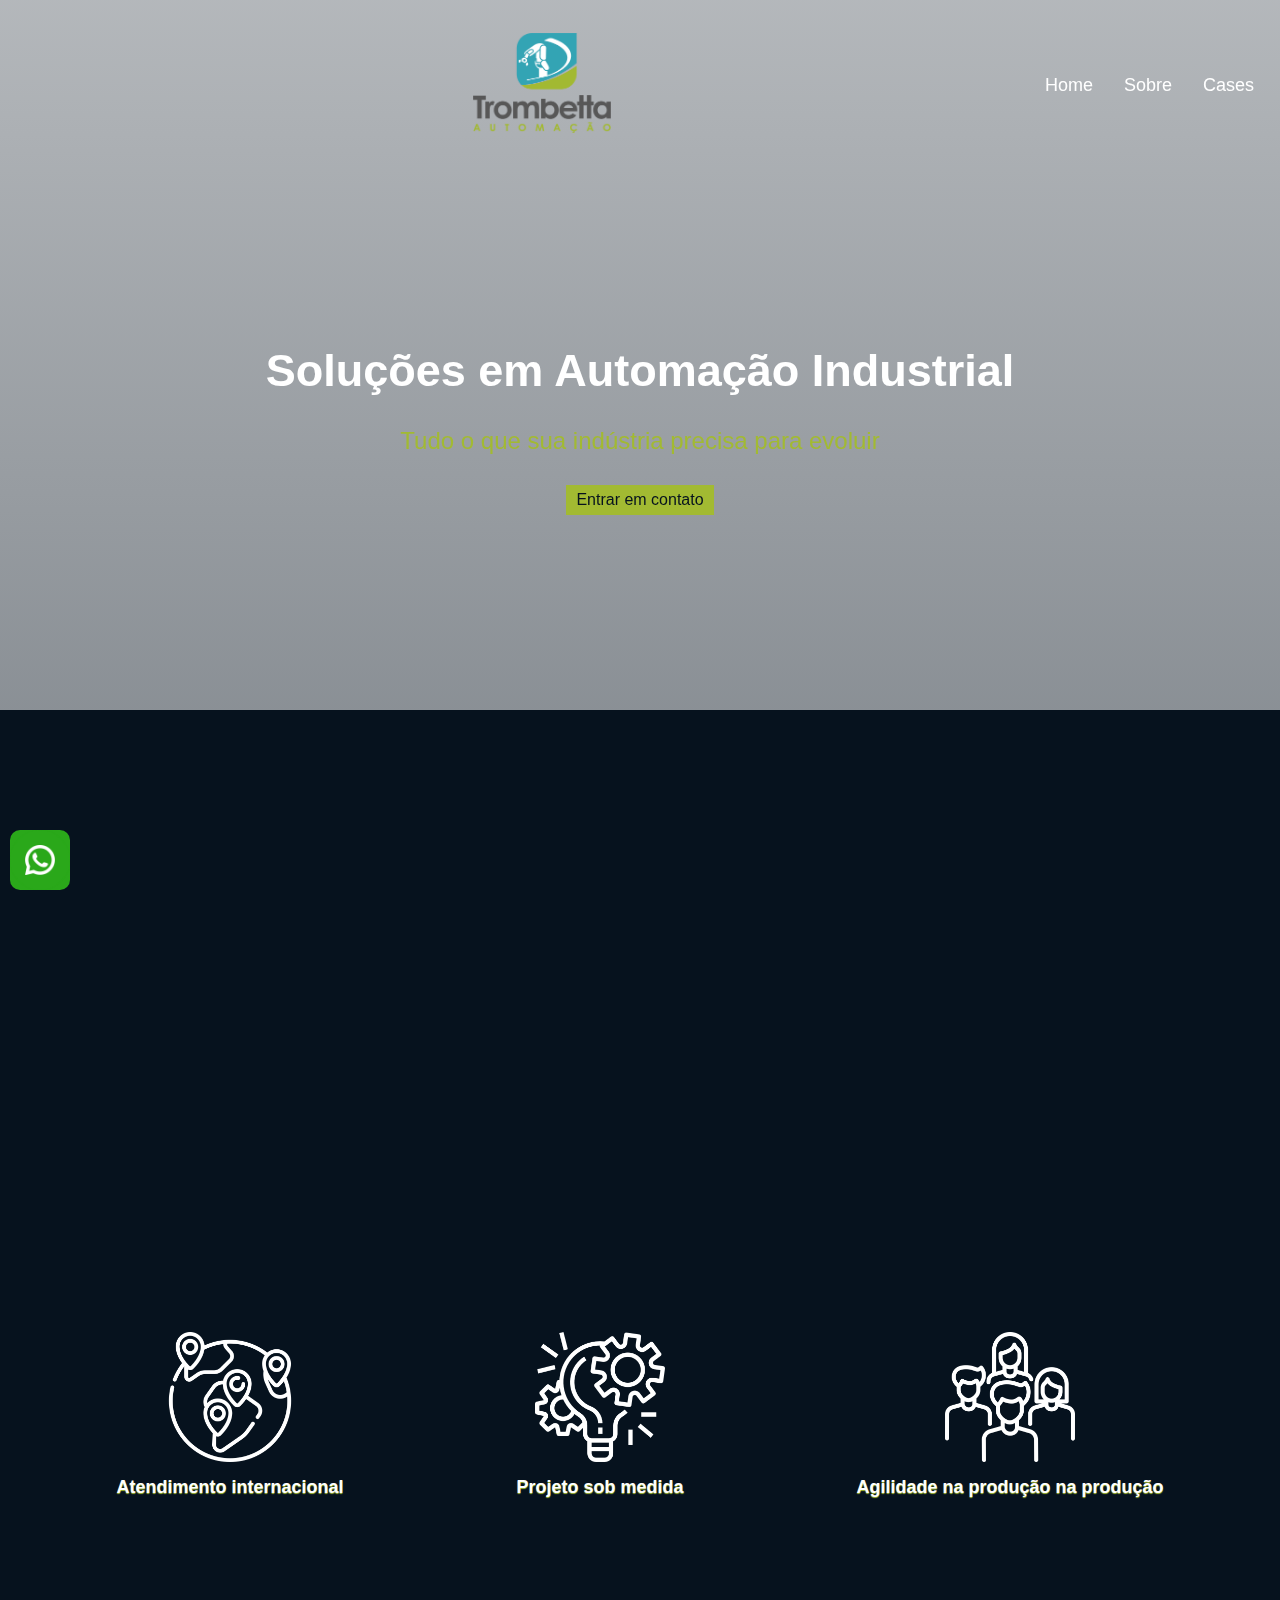
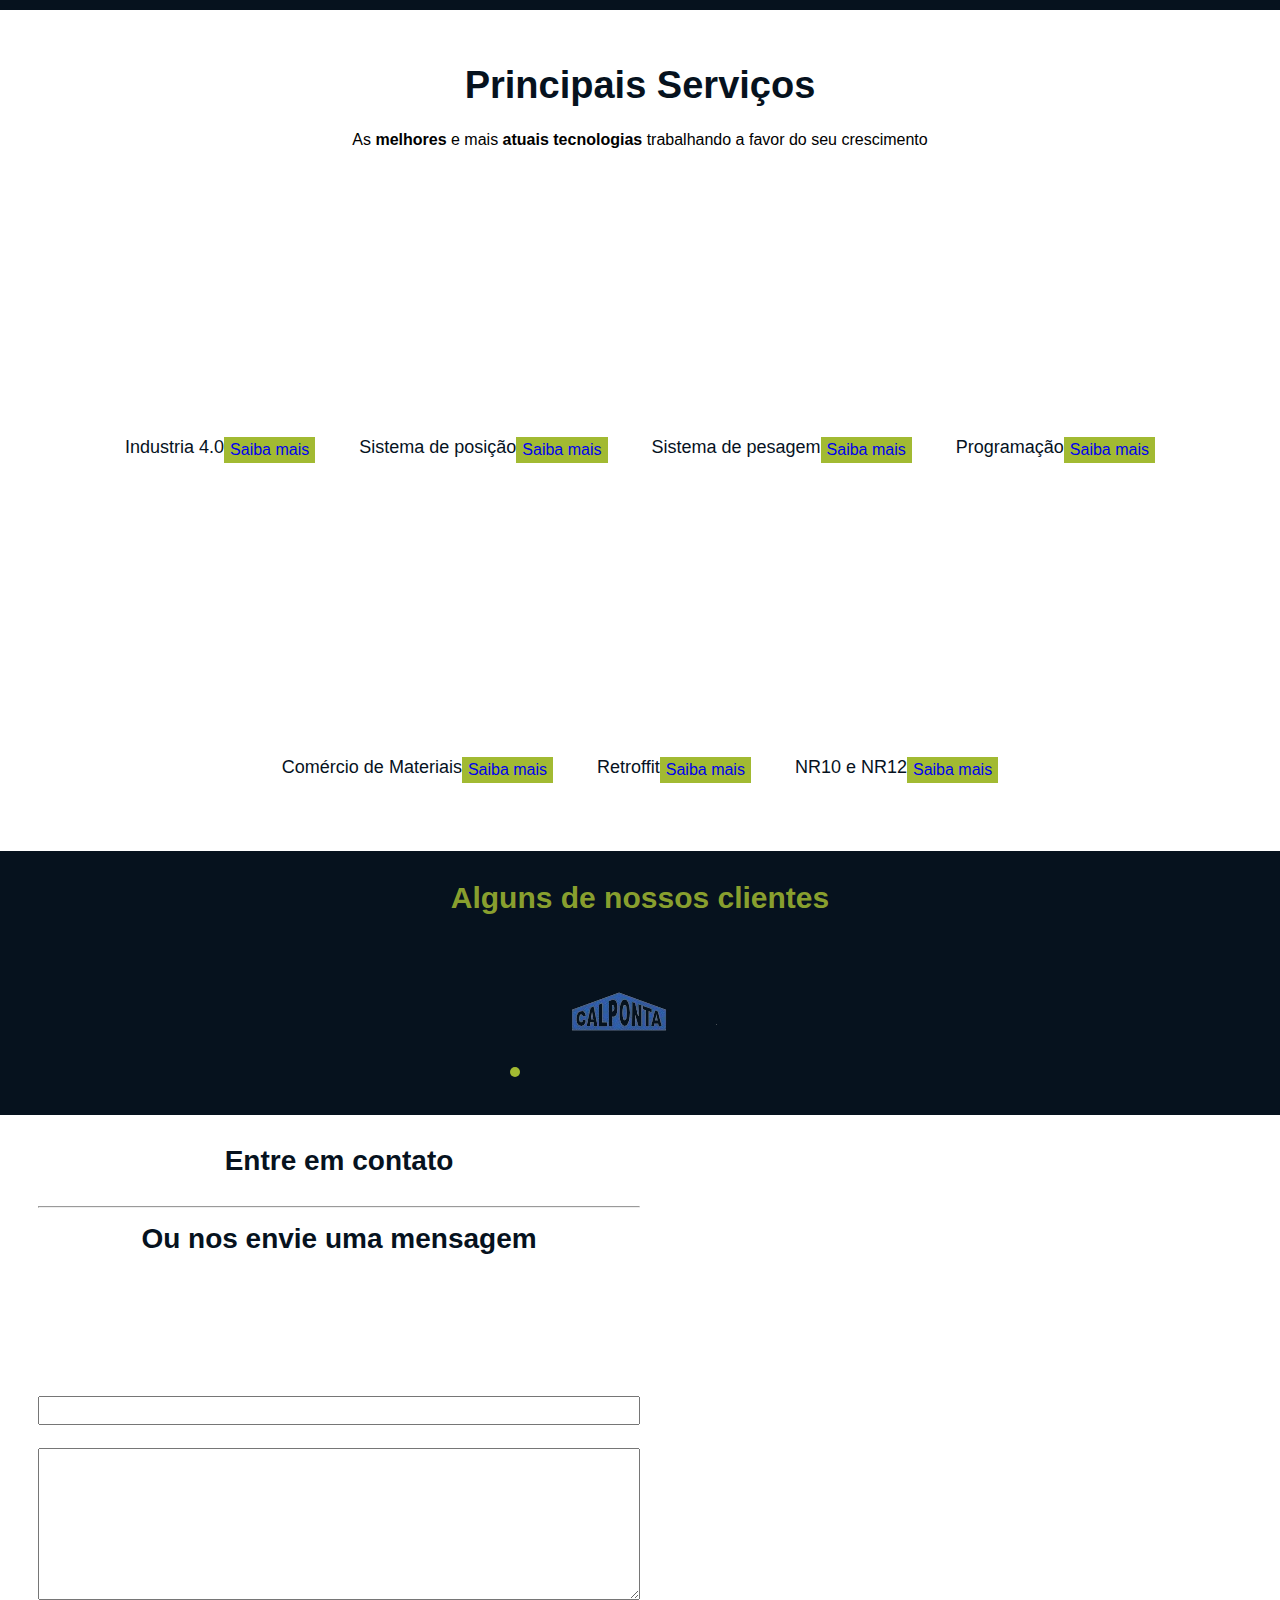
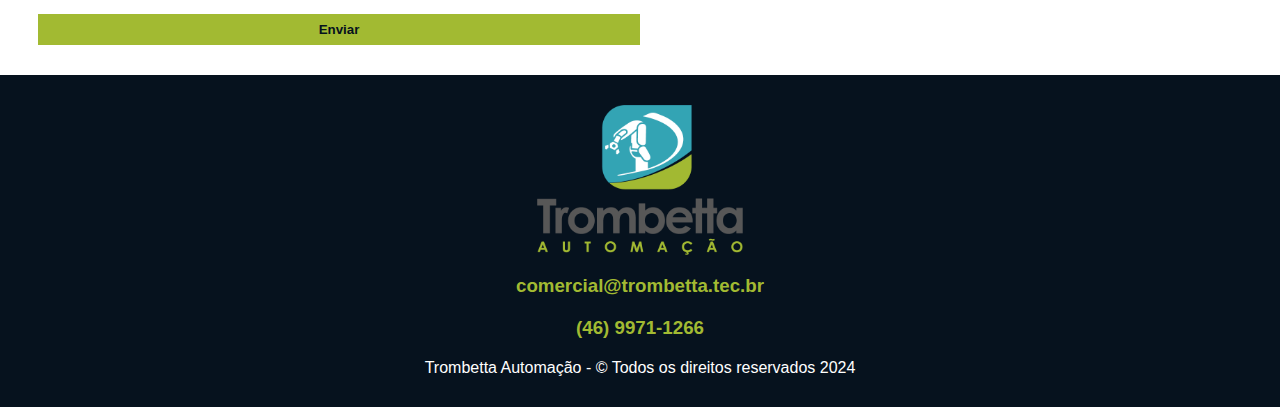
==== commit 9f1ced91: "layout" ====
--- a/index.html
+++ b/index.html
@@ -99,8 +99,7 @@
         </div>
     </section>
     <!--cases-->
-    <section class="cases-container container" data-aos="fade-up"
-    data-aos-duration="3000">
+    <section class="cases-container container">
         <h2>Principais Serviços</h2>
         <p>
             As <strong>melhores</strong> e mais <strong>atuais tecnologias</strong> trabalhando a favor do seu crescimento
@@ -128,28 +127,28 @@
                 </div>
             </div>
             <div class="case">
-                <img src="https://avatars.mds.yandex.net/i?id=f93cc13735b51cd46ed39b1ab450ce4689fd800f-10108140-images-thumbs&n=13" alt="">
+                <img src="https://rmtproje.com/img/uzman/otomasyon.png" alt="">
                 <div class="cases-info">
                     <span>Programação</span>
                     <a href="cases.html">Saiba mais</a>
                 </div>
             </div>
             <div class="case">
-                <img src="https://avatars.mds.yandex.net/i?id=f93cc13735b51cd46ed39b1ab450ce4689fd800f-10108140-images-thumbs&n=13" alt="">
+                <img src="https://movingworldwide.com/wp-content/uploads/2020/03/packages.png" alt="">
                 <div class="cases-info">
                     <span>Comércio de Materiais </span>
                     <a href="cases.html">Saiba mais</a>
                 </div>
             </div>
             <div class="case">
-                <img src="https://avatars.mds.yandex.net/i?id=f93cc13735b51cd46ed39b1ab450ce4689fd800f-10108140-images-thumbs&n=13" alt="">
+                <img src="https://conecta.fg.com.br/wp-content/uploads/2019/04/02_conecta_ferramentas_manuais.png" alt="">
                 <div class="cases-info">
                     <span>Retroffit</span>
                     <a href="cases.html">Saiba mais</a>
                 </div>
             </div>
             <div class="case">
-                <img src="https://avatars.mds.yandex.net/i?id=f93cc13735b51cd46ed39b1ab450ce4689fd800f-10108140-images-thumbs&n=13" alt="">
+                <img src="https://www.consultek.com.mx/wp-content/uploads/2016/07/Planes-de-Prevencion-de-Accidentes-min.png" alt="">
                 <div class="cases-info">
                     <span>NR10 e NR12</span>
                     <a href="cases.html">Saiba mais</a>
@@ -159,7 +158,7 @@
     </section>
     <!--clientes-->
     <section>
-        <h1 class="titulo">PRINCIPAIS CLIENTES</h1>
+        <h1 class="titulo">Alguns de nossos clientes</h1>
     </section>
     <div class="slider">
         <div class="slides">
--- a/styles.css
+++ b/styles.css
@@ -5,6 +5,7 @@
 :root{
     --principal:rgba(6, 18, 30, 0.1);
     --secundaria:#06121e;
+    --secundaria-light:#10385f;
     --verde1:#33a5b479;
     --musgo:#a2ba32;
     --musgo2:#a1ba32dc;
@@ -19,6 +20,7 @@
     font-family: sans-serif;
 }
 
+
 body{
     max-width: 100vw;
 }
@@ -35,11 +37,12 @@
 
 /*header*/
 .bg-header{
-    background-image: linear-gradient(to bottom, rgba(6, 18, 30, 0.1), #06121e83), url("./assets/11.svg");
-        background-position: center;
-        background-repeat: no-repeat;
-        background-size: cover;
-        z-index: -1;
+    background-image: linear-gradient(to bottom, rgba(6, 18, 30, 0.3), #06121e83), url("./assets/11.svg");
+    background-position: center;
+    background-repeat: no-repeat;
+    background-size: cover;
+    z-index: -1;
+    background-attachment: fixed;
 }
 
 .container {
@@ -325,11 +328,16 @@
 }
 
 .case{
-    display: flex;
-    flex-direction: column;
-    border-radius: 8px;
-    box-shadow: 0px -1px 17px -4px rgba(0, 0, 0, 0.5);
+    min-height: 300px;
+    display: flex;
+    flex-direction: column;
     overflow: hidden;
+    cursor: pointer;
+}
+
+.case:hover{
+    box-shadow: 0px 3px 5px var(--secundaria);
+    transition: 1s;
 }
 
 .case img{
@@ -355,6 +363,12 @@
     z-index: 99;
 }
 
+.case span{
+    font-size: 18px;
+    font-weight: 500;
+    color: var(--secundaria);
+}
+
 .case div a{
     padding: 4px 6px;
     background-color: var(--musgo);
@@ -380,7 +394,7 @@
     background-color: var(--secundaria);
     padding: 30px 30px 0px 30px;
     color: var(--musgo2);
-    font-size: 40px;
+    font-size: 30px;
 }
 
 .slides{
@@ -634,7 +648,7 @@
     align-items: center;
     justify-content: center;
     flex-direction: column;
-    padding:50px 10px 0 0;
+    padding:50px 10px 30px 0;
 }
 
 .cases-sextion span{
@@ -711,6 +725,6 @@
     }
 
     .cases-sextion p{
-        max-width: 80%;
+        max-width: 100%;
     }
 }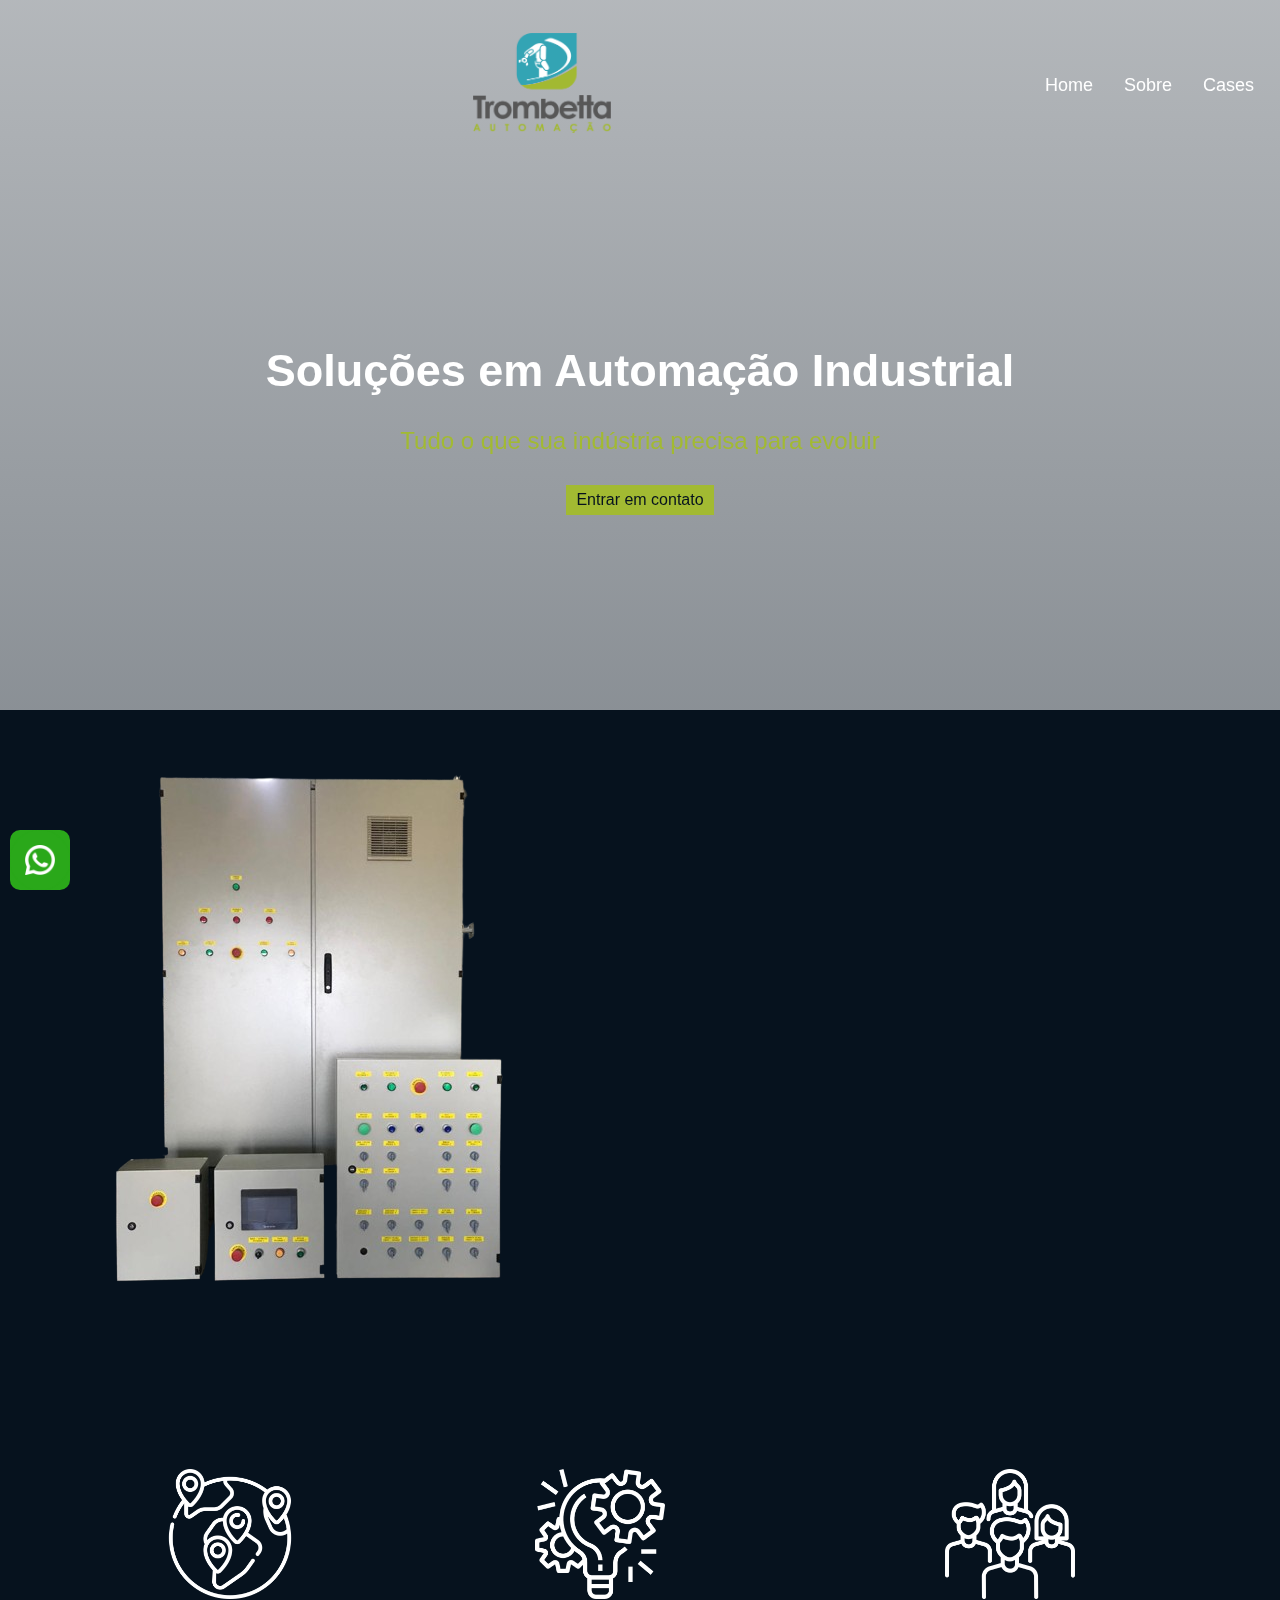
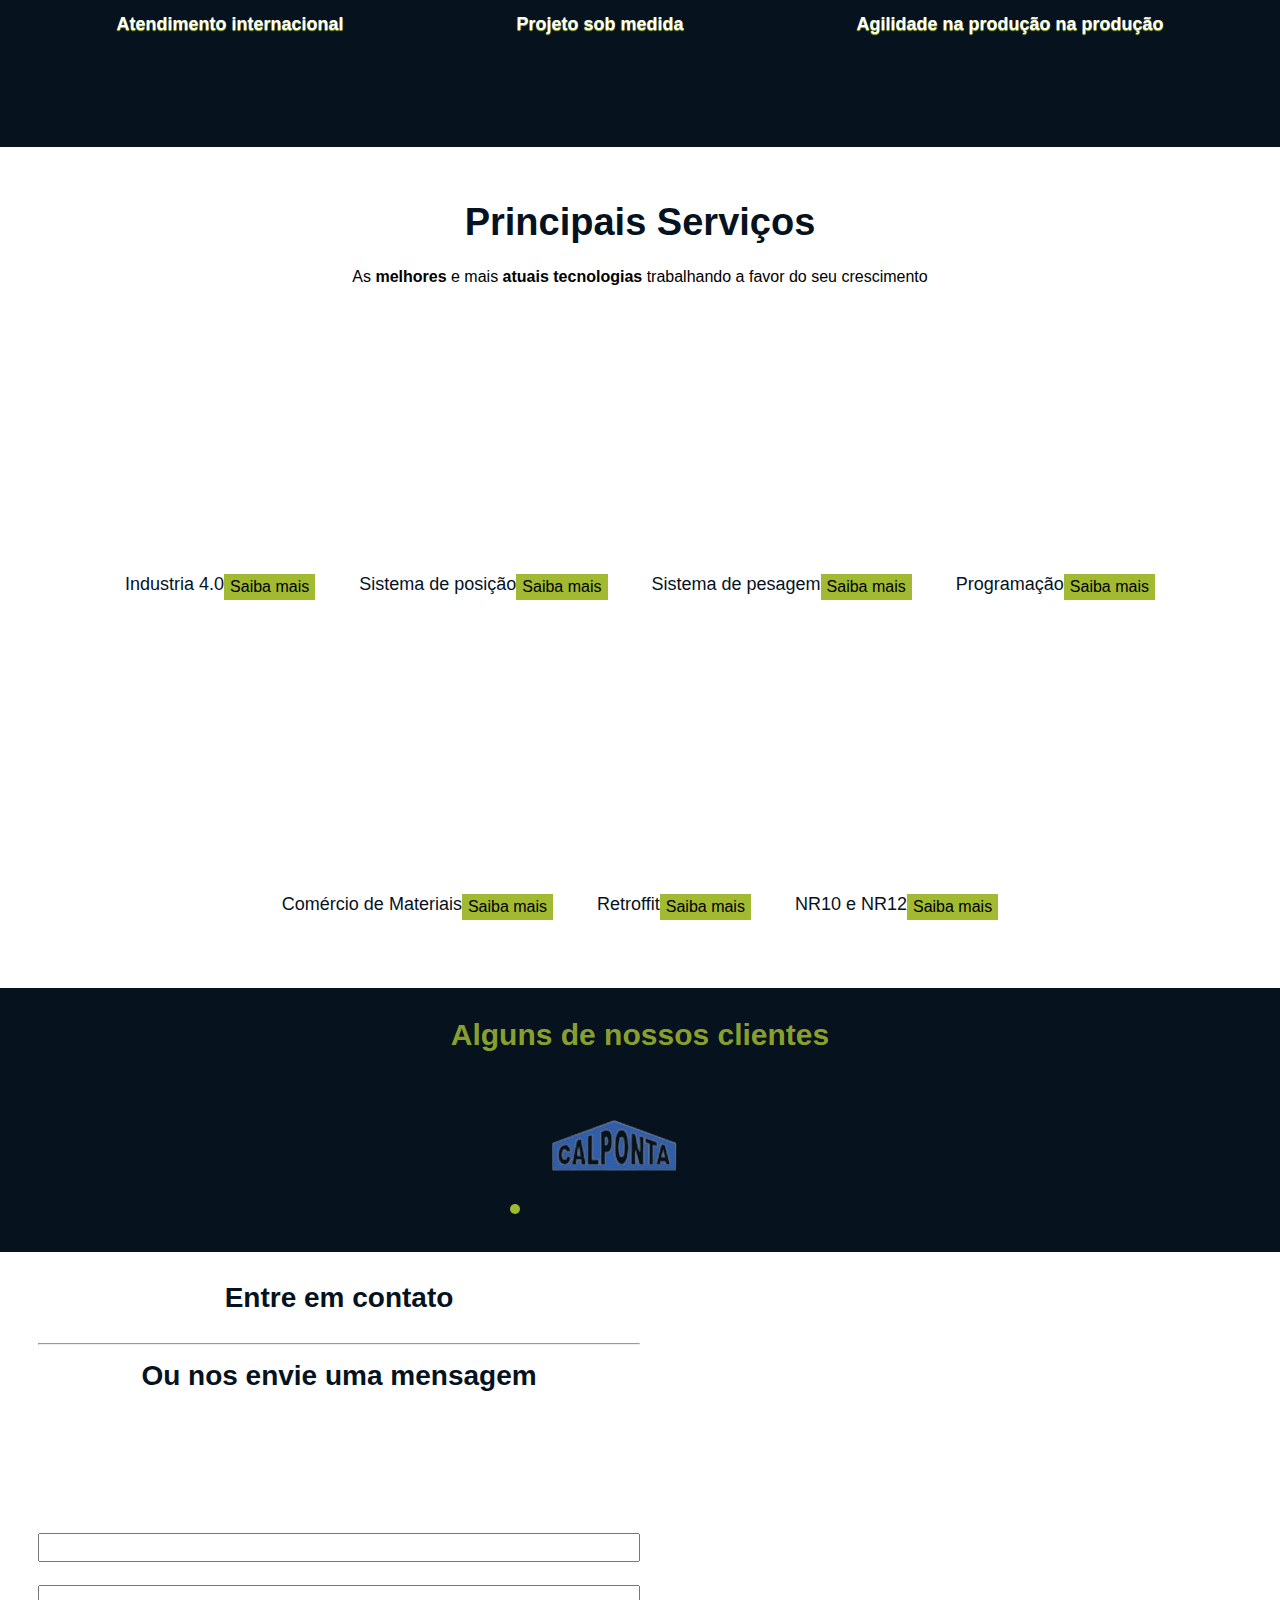
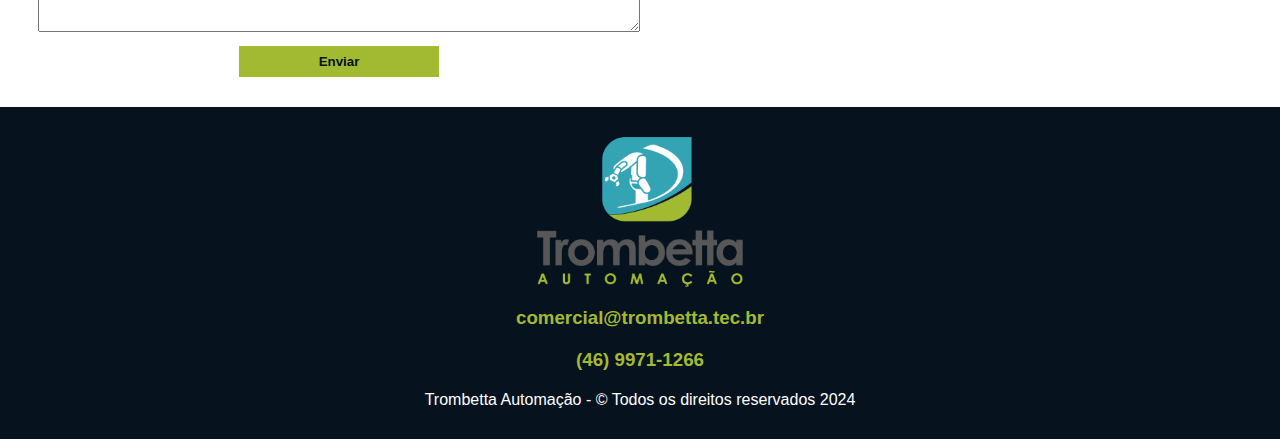
==== commit c13ccc84: "Atualização" ====
--- a/index.html
+++ b/index.html
@@ -51,8 +51,14 @@
                     <a href="#">Sobre</a>
                     <a href="cases.html">Cases</a>
                     <div class="icons-header-mobile">
-                        <a href="https://wa.me/554699711266">
+                        <a href="https://wa.me/554699711266" target="_blank">
                             <i class="fa-brands fa-whatsapp fa-2x"></i>
+                        </a>
+                        <a href="https://wa.me/554699711266" target="_blank">
+                            <i class="fa-brands fa-instagram fa-2x"></i>
+                        </a>
+                        <a href="https://wa.me/554699711266" target="_blank">
+                            <i class="fa-brands fa-linkedin fa-2x"></i>
                         </a>
                     </div>
                 </div>
@@ -73,7 +79,7 @@
     <!--sobre-->
     <section class="sobre container">
         <div class="img-sobre" data-aos="zoom-in">
-            <img src="https://www.europeanbusinessreview.com/wp-content/uploads/2023/09/Foundational-capabilities.png" alt="">
+            <img src="assets/sobre-img.png" alt="">
         </div>
         <div class="description-sobre" data-aos="zoom-in-left">
             <h2>Tombetta Automação</h2>
@@ -173,26 +179,26 @@
             <!--slides img-->
             <div class="slide first">
                 
-                <a href=""><img src="assets/calponta-removebg-preview.png" alt=""></a>
-            </div>
-            <div class="slide">
-                
-                <a href=""><img src="assets/paviment-removebg-preview.png" alt=""></a>
-            </div>
-            <div class="slide">
-                <a href=""><img src="assets/atlas-removebg-preview.png" alt=""></a>
-                
-            </div>
-            <div class="slide">
-                <a href=""><img src="assets/sutil-removebg-preview.png" alt=""></a>
-                
-            </div>
-            <div class="slide">
-                <span>Aramart</span>
-                
-            </div>
-            <div class="slide">
-                <span>Coopertradição</span>
+                <a href=""><img src="assets/7-removebg-preview.png" alt=""></a>
+            </div>
+            <div class="slide">
+                
+                <a href=""><img src="assets/2-removebg-preview.png" alt=""></a>
+            </div>
+            <div class="slide">
+                <a href=""><img src="assets/4-removebg-preview.png" alt=""></a>
+                
+            </div>
+            <div class="slide">
+                <a href=""><img src="assets/1-removebg-preview.png" alt=""></a>
+                
+            </div>
+            <div class="slide">
+                <a href=""><img src="assets/3-removebg-preview.png" alt=""></a>
+                
+            </div>
+            <div class="slide">
+                <a href=""><img src="assets/cooper-removebg-preview-removebg-preview.png" alt=""></a>
                 
             </div>
 
@@ -221,9 +227,14 @@
         <div class="contato-info">
             <h2>Entre em contato</h2>
             <div class="icons-contato">
-                <a href="#">
                 <a href="https://wa.me/554699711266" target="_blank">
                     <i class="fa-brands fa-whatsapp fa-2x"></i>
+                </a>
+                <a href="https://wa.me/554699711266" target="_blank">
+                    <i class="fa-brands fa-instagram fa-2x"></i>
+                </a>
+                <a href="https://wa.me/554699711266" target="_blank">
+                    <i class="fa-brands fa-linkedin fa-2x"></i>
                 </a>
             </div>
             <hr>
@@ -238,7 +249,7 @@
                 <label data-aos="fade-right" for="">Telefone</label>
                 <input type="number" name="Telefone" required>
                 <label data-aos="fade-right" for="">Descrição</label>
-                <textarea name="Descrição" id="input-text" cols="30" rows="10" required></textarea>
+                <textarea name="Descrição" id="input-text" cols="30" rows="3" required></textarea>
                 <button type="submit">Enviar</button>
             </form>
 
--- a/styles.css
+++ b/styles.css
@@ -250,7 +250,7 @@
     font-weight: bold;
     text-align: center;
     margin: 0 auto;
-    width: 30%;
+    width: 200px;
     padding: 15px;
     background-color: var(--musgo);
     color: var(--secundaria);
@@ -264,7 +264,6 @@
     .img-sobre {
         display: none;
     }
-
     .sobre h2{
         text-align: center;
     }
@@ -372,6 +371,7 @@
 .case div a{
     padding: 4px 6px;
     background-color: var(--musgo);
+    color: black;
 }
 
 .case div a:hover{
@@ -545,6 +545,7 @@
 }
 
 .contato a{
+    
     margin: 0 auto;
     color: var(--musgo);
 }
@@ -574,10 +575,12 @@
 }
 
 .input-text{
-    height: 100px;
+    height: 60px;
 }
 
 .form button{
+    margin: auto;
+    width: 200px;
     cursor: pointer;
     color: var(--secundaria);
     font-weight: bold;
@@ -643,7 +646,7 @@
 /*cases.html*/
 .cases-sextion{
     margin: 0 auto;
-    max-width: 90%;
+    max-width: 100%;
     display: flex;
     align-items: center;
     justify-content: center;
@@ -666,15 +669,15 @@
 }
 .img-cases-pg{
     gap: 5px;
-    display: flex;
-    align-items: center;
     flex-wrap: wrap;
-    overflow: hidden;
+    display: flex;
+    align-items: center;
+    justify-content: center;
 }
 
 .img-cases-pg img{
-    flex: 1;
     height: 200px;
+    min-width: 150px;
     max-width: 250px;
     cursor: pointer;  
 }
@@ -687,20 +690,24 @@
 .container-div-button{
     width: 80%;
     display: flex;
-    align-items: end;
-    justify-content: end;
+    align-items: center;
+    justify-content: center;
     gap: 10px;
 }
 
 .link{
+    text-align: center;
     margin-top: 10px;
     color: black;
     background-color: var(--musgo);
     padding: 10px;
+    width: 200px;
 }
 
 
 .btn-pg-inicial{
+    text-align: center;
+    width: 200px;
     margin-top: 10px;
     color: black;
     border: 1px solid black;
@@ -712,7 +719,7 @@
         transform: scale(1);
     }
     100% {
-        transform: scale(1.2);
+        transform: scale(1.5);
     }
 }
 
